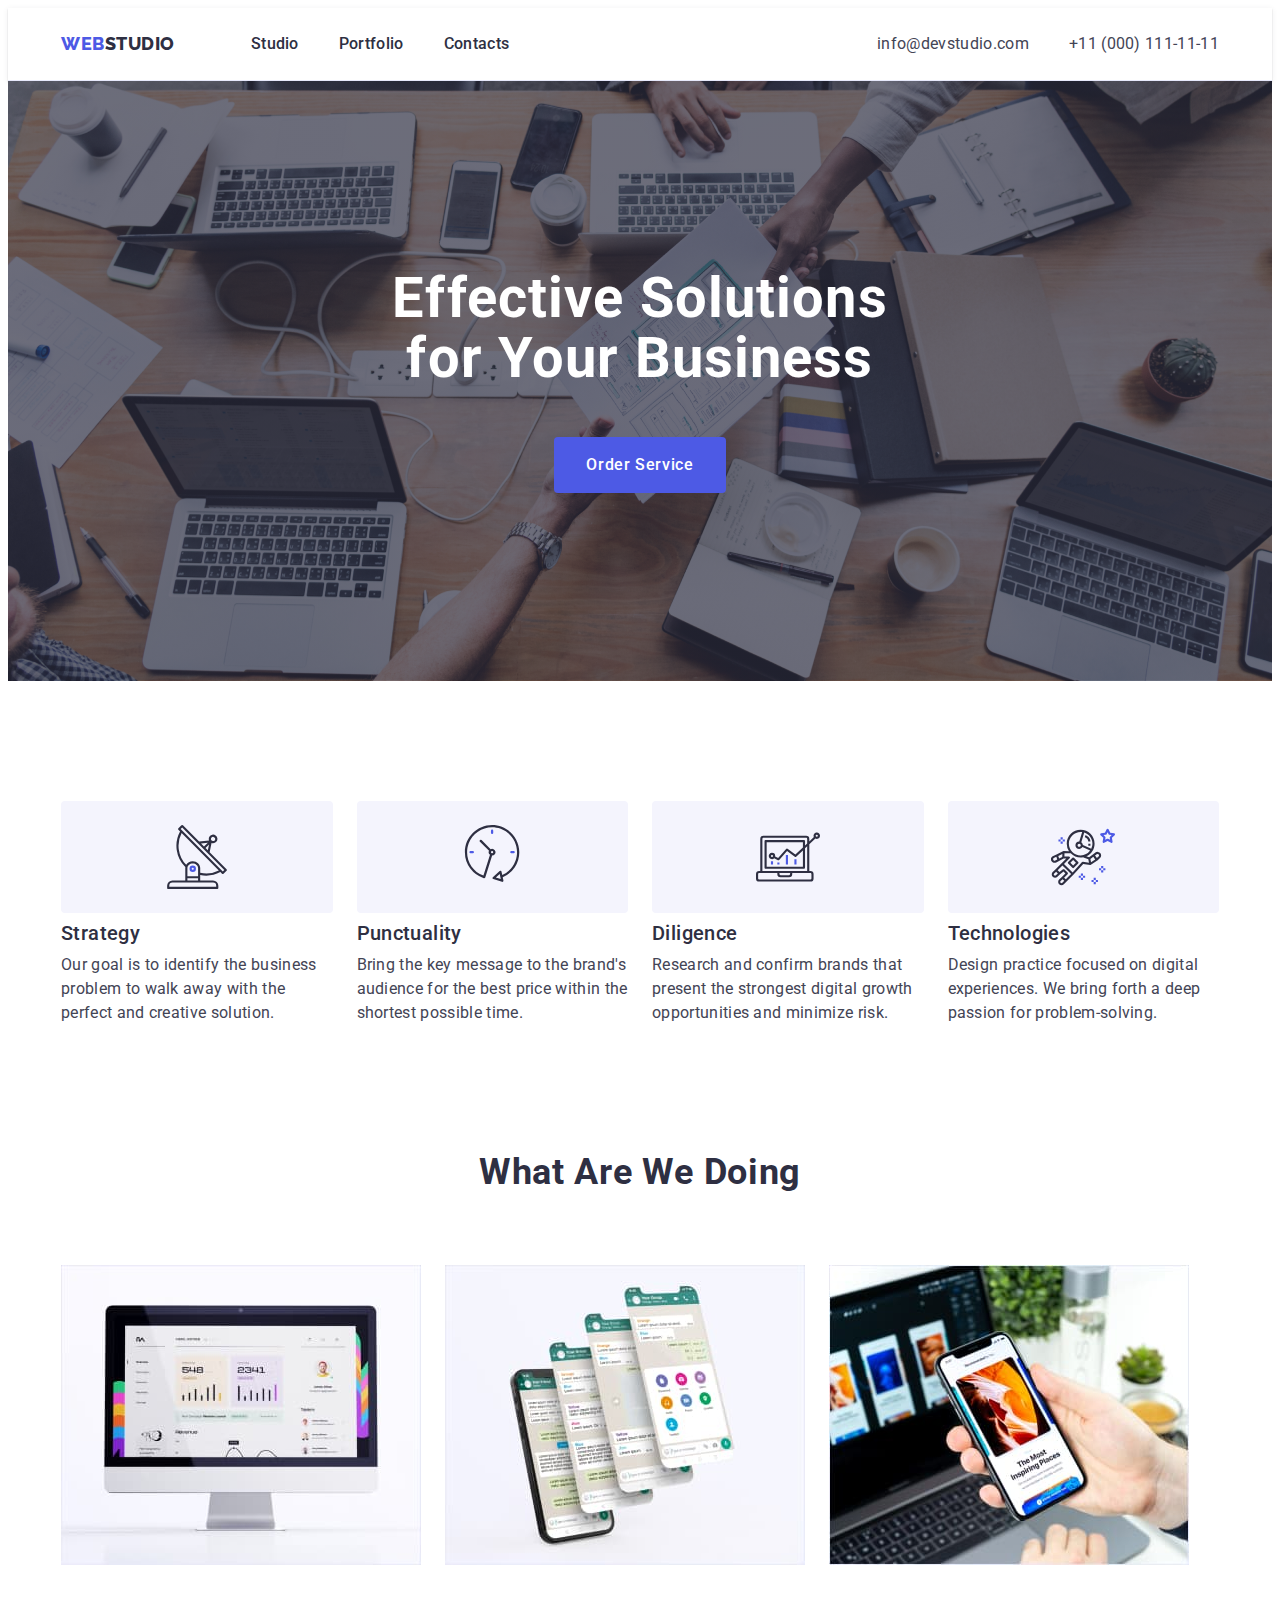
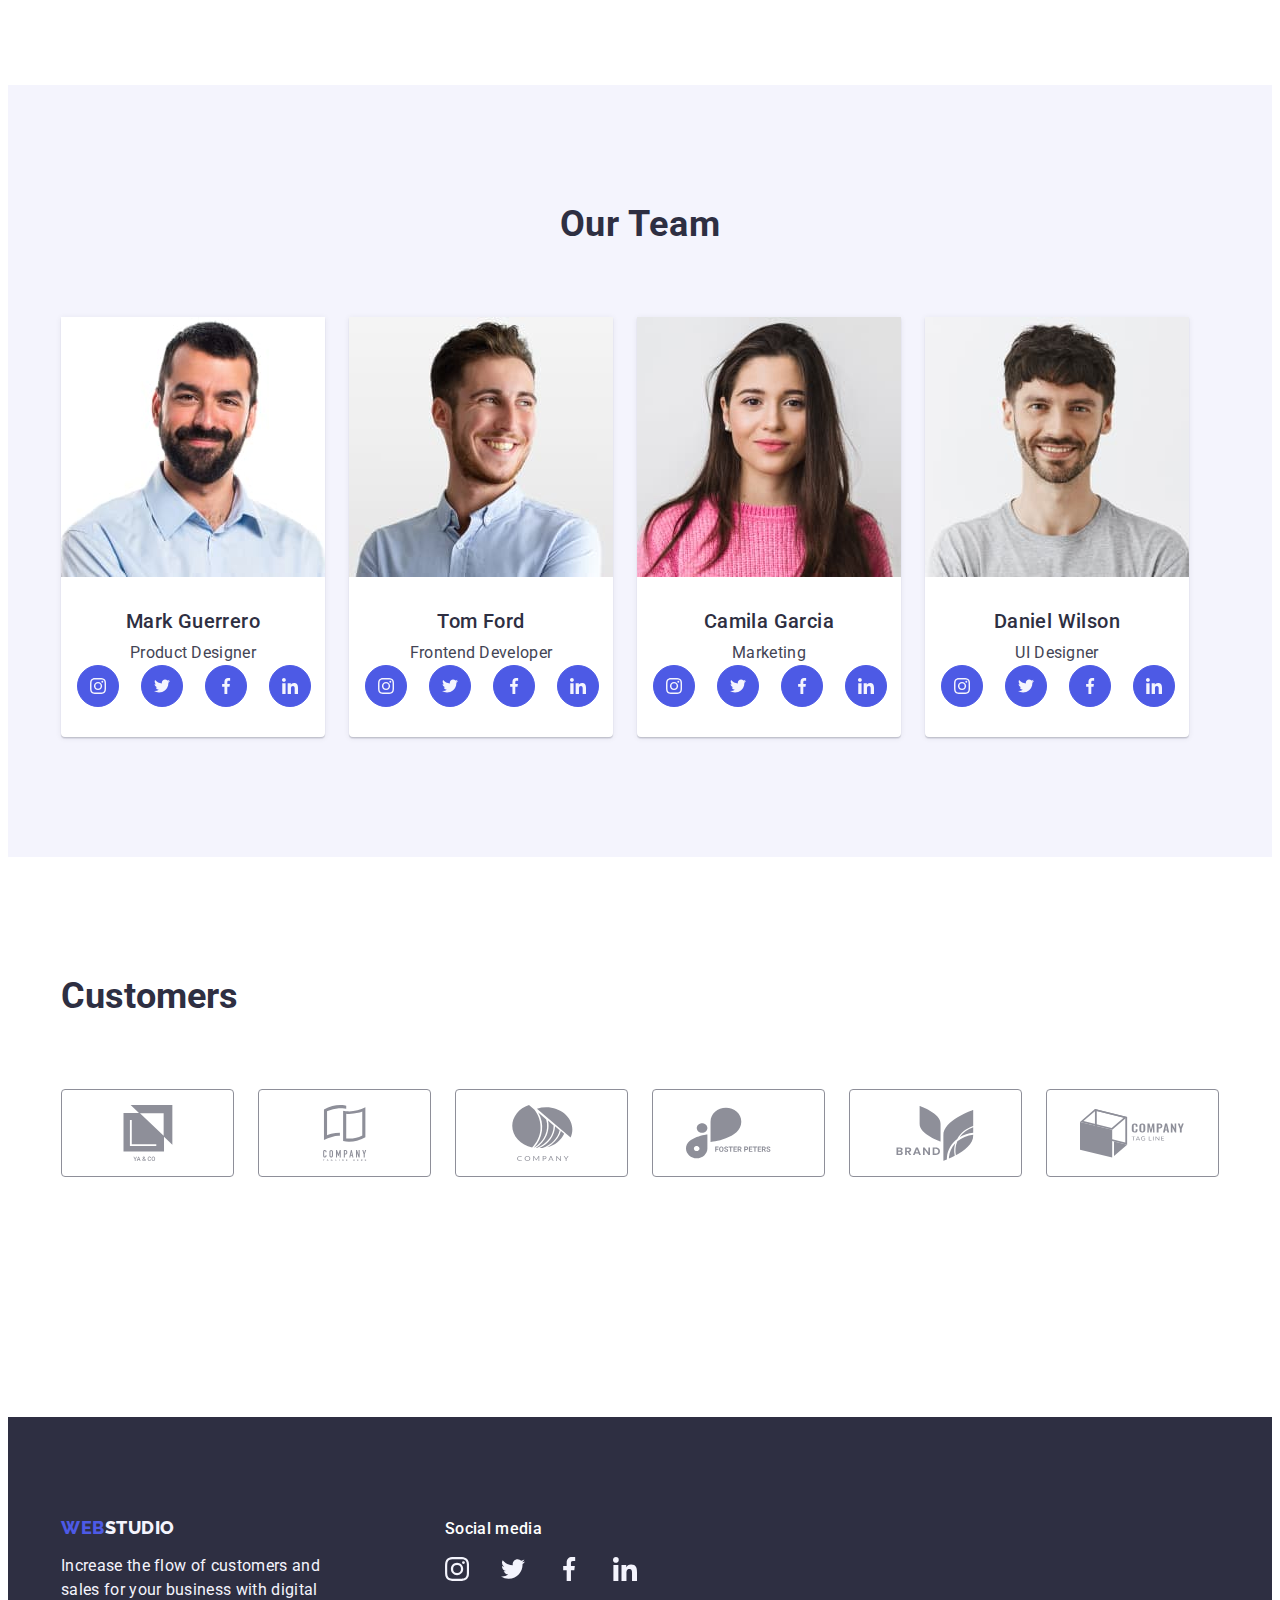
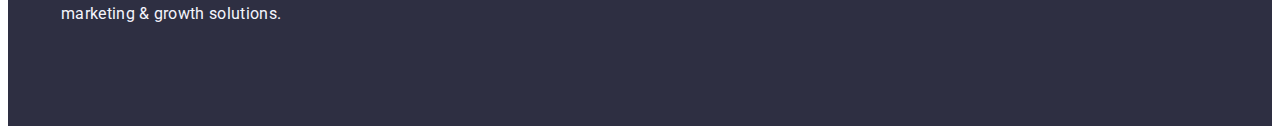
==== index.html @ e4572eaf "2.5" ====
<!DOCTYPE html>
<html lang="en">
  <head>
    <meta charset="UTF-8" />
    <meta http-equiv="X-UA-Compatible" content="IE=edge" />
    <meta name="viewport" content="width=device-width, initial-scale=1.0" />
    <link rel="preconnect" href="https://fonts.googleapis.com" />
    <link rel="preconnect" href="https://fonts.gstatic.com" crossorigin />
    <link
      href="https://fonts.googleapis.com/css2?family=Raleway:wght@800&family=Roboto:wght@400;500;700;900&display=swap"
      rel="stylesheet"
    />
    <title>WebStudio</title>
    <link
      rel="stylesheet"
      href="https://cdnjs.cloudflare.com/ajax/libs/modern-normalize/2.0.0/modern-normalize.min.css"
      integrity="sha512-4xo8blKMVCiXpTaLzQSLSw3KFOVPWhm/TRtuPVc4WG6kUgjH6J03IBuG7JZPkcWMxJ5huwaBpOpnwYElP/m6wg=="
      crossorigin="anonymous"
      referrerpolicy="no-referrer"
    />
    <link rel="stylesheet" href="./css/styles.css" />
  </head>

  <body>
    <header class="header">
      <div class="container header-container">
        <nav class="header-navigation list">
          <a class="header-logo link" href="./index.html"
            >Web<span class="logo-span">Studio</span></a
          >
          <ul class="header-list list">
            <li class="header-menu-item link">
              <a class="header-menu-link link" href="./index.html">Studio</a>
            </li>
            <li class="header-menu-item link">
              <a class="header-menu-link link" href="./portfolio.html"
                >Portfolio</a
              >
            </li>
            <li class="header-menu-item link">
              <a class="header-menu-link link" href="">Contacts</a>
            </li>
          </ul>
        </nav>

        <address class="header-contacts link">
          <ul class="header-contacts-list list">
            <li class="header-contacts-item link">
              <a
                class="header-contacts-link link"
                href="mailto:info@devstudio.com"
                >info@devstudio.com</a
              >
            </li>
            <li class="header-contacts-item link">
              <a class="header-contacts-link link" href="tel:+110001111111"
                >+11 (000) 111-11-11</a
              >
            </li>
          </ul>
        </address>
      </div>
    </header>

    <main>
      <section class="hero">
        <div class="container hero-content">
          <h1 class="hero-title">Effective Solutions for Your Business</h1>
          <button type="button" class="hero-btn hero-style-btn">
            Order Service
          </button>
        </div>
      </section>

      <section class="advantages">
        <div class="container advantages-container">
          <h2 class="visually-hidden advantages-title" hidden>Advantages</h2>
          <ul class="advantages-list list">
            <li class="advantages-item">
              <div class="advantages-icon-box">
                <svg class="advantages-icon" width="64" height="64">
                  <use href="./images/symbols.svg#icon-antenna"></use>
                </svg>
              </div>
              <h3 class="advantages-subtitle">Strategy</h3>
              <p class="advantages-text">
                Our goal is to identify the business problem to walk away with
                the perfect and creative solution.
              </p>
            </li>
            <li class="advantages-item">
              <div class="advantages-icon-box">
                <svg class="advantages-icon" width="64" height="64">
                  <use href="./images/symbols.svg#icon-clock"></use>
                </svg>
              </div>
              <h3 class="advantages-subtitle">Punctuality</h3>
              <p class="advantages-text">
                Bring the key message to the brand's audience for the best price
                within the shortest possible time.
              </p>
            </li>
            <li class="advantages-item">
              <div class="advantages-icon-box">
                <svg class="advantages-icon" width="64" height="64">
                  <use href="./images/symbols.svg#icon-diagram"></use>
                </svg>
              </div>
              <h3 class="advantages-subtitle">Diligence</h3>
              <p class="advantages-text">
                Research and confirm brands that present the strongest digital
                growth opportunities and minimize risk.
              </p>
            </li>
            <li class="advantages-item">
              <div class="advantages-icon-box">
                <svg class="advantages-icon" width="64" height="64">
                  <use href="./images/symbols.svg#icon-astronaut"></use>
                </svg>
              </div>
              <h3 class="advantages-subtitle">Technologies</h3>
              <p class="advantages-text">
                Design practice focused on digital experiences. We bring forth a
                deep passion for problem-solving.
              </p>
            </li>
          </ul>
        </div>
      </section>
      <section class="project">
        <div class="container project-container">
          <h2 class="project-title">What are we doing</h2>
          <ul class="project-list list">
            <li class="project-item">
              <img
                src="./images/img1.jpg"
                alt="display"
                width="360"
                height="300"
              />
            </li>
            <li class="project-item">
              <img
                src="./images/img2.jpg"
                alt="phone"
                width="360"
                height="300"
              />
            </li>
            <li class="project-item">
              <img
                src="./images/img3.jpg"
                alt="website"
                width="360"
                height="300"
              />
            </li>
          </ul>
        </div>
      </section>
      <section class="team">
        <div class="container team-container">
          <h2 class="team-title">Our Team</h2>
          <ul class="team-list list">
            <li class="team-item">
              <img
                src="./images/photo1.jpg"
                alt="Mark Guerrero photo"
                width="264"
                height="260"
              />
              <div class="team-photo-card">
                <h3 class="team-subtitle">Mark Guerrero</h3>
                <p class="team-text">Product Designer</p>

                <ul class="soc-list">
                  <li class="soc-item">
                    <a
                      class="soc-link"
                      href=""
                      aria-label="instagram"
                      target="_blank"
                      rel="noopener noreferrer"
                      ><svg class="soc-icon" width="16" height="16">
                        <use href="./images/symbols.svg#icon-instagram"></use>
                      </svg>
                    </a>
                  </li>
                  <li class="soc-item">
                    <a
                      class="soc-link link"
                      href=""
                      aria-label="twitter"
                      target="_blank"
                      rel="noopener noreferrer"
                      ><svg class="soc-icon" width="16" height="16">
                        <use href="./images/symbols.svg#icon-twitter"></use>
                      </svg>
                    </a>
                  </li>
                  <li class="soc-item">
                    <a
                      class="soc-link link"
                      href=""
                      aria-label="facebook"
                      target="_blank"
                      rel="noopener noreferrer"
                      ><svg class="soc-icon" width="16" height="16">
                        <use href="./images/symbols.svg#icon-facebook"></use>
                      </svg>
                    </a>
                  </li>
                  <li class="soc-item">
                    <a
                      class="soc-link link"
                      href=""
                      aria-label="linkedin"
                      target="_blank"
                      rel="noopener noreferrer"
                      ><svg class="soc-icon" width="16" height="16">
                        <use href="./images/symbols.svg#icon-linkedin"></use>
                      </svg>
                    </a>
                  </li>
                </ul>
              </div>
            </li>
            <li class="team-item">
              <img
                src="./images/photo2.jpg"
                alt="Tom Ford photo"
                width="264"
                height="260"
              />
              <div class="team-photo-card">
                <h3 class="team-subtitle">Tom Ford</h3>
                <p class="team-text">Frontend Developer</p>
                <ul class="soc-list list">
                  <li class="soc-item">
                    <a
                      class="soc-link link"
                      href=""
                      aria-label="instagram"
                      target="_blank"
                      rel="noopener noreferrer"
                      ><svg class="soc-icon" width="16" height="16">
                        <use href="./images/symbols.svg#icon-instagram"></use>
                      </svg>
                    </a>
                  </li>
                  <li class="soc-item">
                    <a
                      class="soc-link link"
                      href=""
                      aria-label="twitter"
                      target="_blank"
                      rel="noopener noreferrer"
                      ><svg class="soc-icon" width="16" height="16">
                        <use href="./images/symbols.svg#icon-twitter"></use>
                      </svg>
                    </a>
                  </li>
                  <li class="soc-item">
                    <a
                      class="soc-link link"
                      href=""
                      aria-label="facebook"
                      target="_blank"
                      rel="noopener noreferrer"
                      ><svg class="soc-icon" width="16" height="16">
                        <use href="./images/symbols.svg#icon-facebook"></use>
                      </svg>
                    </a>
                  </li>
                  <li class="soc-item">
                    <a
                      class="soc-link link"
                      href=""
                      aria-label="linkedin"
                      target="_blank"
                      rel="noopener noreferrer"
                      ><svg class="soc-icon" width="16" height="16">
                        <use href="./images/symbols.svg#icon-linkedin"></use>
                      </svg>
                    </a>
                  </li>
                </ul>
              </div>
            </li>
            <li class="team-item">
              <img
                src="./images/photo3.jpg"
                alt="Camila Garcia photo"
                width="264"
                height="260"
              />
              <div class="team-photo-card">
                <h3 class="team-subtitle">Camila Garcia</h3>
                <p class="team-text">Marketing</p>
                <ul class="soc-list list">
                  <li class="soc-item">
                    <a
                      class="soc-link link"
                      href=""
                      aria-label="instagram"
                      target="_blank"
                      rel="noopener noreferrer"
                      ><svg class="soc-icon" width="16" height="16">
                        <use href="./images/symbols.svg#icon-instagram"></use>
                      </svg>
                    </a>
                  </li>
                  <li class="soc-item">
                    <a
                      class="soc-link link"
                      href=""
                      aria-label="twitter"
                      target="_blank"
                      rel="noopener noreferrer"
                      ><svg class="soc-icon" width="16" height="16">
                        <use href="./images/symbols.svg#icon-twitter"></use>
                      </svg>
                    </a>
                  </li>
                  <li class="soc-item">
                    <a
                      class="soc-link link"
                      href=""
                      aria-label="facebook"
                      target="_blank"
                      rel="noopener noreferrer"
                      ><svg class="soc-icon" width="16" height="16">
                        <use href="./images/symbols.svg#icon-facebook"></use>
                      </svg>
                    </a>
                  </li>
                  <li class="soc-item">
                    <a
                      class="soc-link link"
                      href=""
                      aria-label="linkedin"
                      target="_blank"
                      rel="noopener noreferrer"
                      ><svg class="soc-icon" width="16" height="16">
                        <use href="./images/symbols.svg#icon-linkedin"></use>
                      </svg>
                    </a>
                  </li>
                </ul>
              </div>
            </li>
            <li class="team-item">
              <img
                src="./images/photo4.jpg"
                alt="Daniel Wilson photo"
                width="264"
                height="260"
              />
              <div class="team-photo-card">
                <h3 class="team-subtitle">Daniel Wilson</h3>
                <p class="team-text">UI Designer</p>
                <ul class="soc-list list">
                  <li class="soc-item">
                    <a
                      class="soc-link link"
                      href=""
                      aria-label="instagram"
                      target="_blank"
                      rel="noopener noreferrer"
                      ><svg class="soc-icon" width="16" height="16">
                        <use href="./images/symbols.svg#icon-instagram"></use>
                      </svg>
                    </a>
                  </li>
                  <li class="soc-item">
                    <a
                      class="soc-link link"
                      href=""
                      aria-label="twitter"
                      target="_blank"
                      rel="noopener noreferrer"
                      ><svg class="soc-icon" width="16" height="16">
                        <use href="./images/symbols.svg#icon-twitter"></use>
                      </svg>
                    </a>
                  </li>
                  <li class="soc-item">
                    <a
                      class="soc-link link"
                      href=""
                      aria-label="facebook"
                      target="_blank"
                      rel="noopener noreferrer"
                      ><svg class="soc-icon" width="16" height="16">
                        <use href="./images/symbols.svg#icon-facebook"></use>
                      </svg>
                    </a>
                  </li>
                  <li class="soc-item">
                    <a
                      class="soc-link link"
                      href=""
                      aria-label="linkedin"
                      target="_blank"
                      rel="noopener noreferrer"
                      ><svg class="soc-icon" width="16" height="16">
                        <use href="./images/symbols.svg#icon-linkedin"></use>
                      </svg>
                    </a>
                  </li>
                </ul>
              </div>
            </li>
          </ul>
        </div>
      </section>
      <section class="customers">
        <div class="container customers-">
          <h2 class="customers-title">Customers</h2>
          <!-- <div class="customers-box"> -->
          <ul class="customers-list list">
            <li class="customers-item">
              <a class="customers-link" href="" target="_blank"
                ><svg class="customers-icon" width="104" height="56">
                  <use href="./images/symbols.svg#icon-group1"></use>
                </svg>
              </a>
            </li>
            <li class="customers-item">
              <a class="customers-link" href="" target="_blank"
                ><svg class="customers-icon" width="104" height="56">
                  <use href="./images/symbols.svg#icon-group2"></use>
                </svg>
              </a>
            </li>
            <li class="customers-item">
              <a class="customers-link" href="" target="_blank"
                ><svg class="customers-icon" width="104" height="56">
                  <use href="./images/symbols.svg#icon-group3"></use>
                </svg>
              </a>
            </li>
            <li class="customers-item">
              <a class="customers-link" href="" target="_blank"
                ><svg class="customers-icon" width="104" height="56">
                  <use href="./images/symbols.svg#icon-group4"></use>
                </svg>
              </a>
            </li>
            <li class="customers-item">
              <a class="customers-link" href="" target="_blank"
                ><svg class="customers-icon" width="104" height="56">
                  <use href="./images/symbols.svg#icon-group5"></use>
                </svg>
              </a>
            </li>
            <li class="customers-item">
              <a class="customers-link" href="" target="_blank"
                ><svg class="customers-icon" width="104" height="56">
                  <use href="./images/symbols.svg#icon-group6"></use>
                </svg>
              </a>
            </li>
          </ul>
          <!-- </div> -->
        </div>
      </section>
    </main>

    <footer class="footer">
      <div class="container footer-container">
        <div class="footer-logo-container">
          <a class="footer-logo link" href="./index.html"
            >Web<span class="footer-span">Studio</span></a
          >
          <p class="footer-text">
            Increase the flow of customers and sales for your business with
            digital marketing & growth solutions.
          </p>
        </div>
        <div class="footer-soc">
          <p class="footer-soc-sub">Social media</p>
          <ul class="footer-soc-list list">
            <li class="footer-soc-item">
              <a
                class="footer-soc-link link"
                href=""
                aria-label="instagram"
                target="_blank"
                rel="noopener noreferrer"
                ><svg class="footer-soc-icon" width="24" height="24">
                  <use href="./images/symbols.svg#icon-instagram"></use>
                </svg>
              </a>
            </li>
            <li class="footer-soc-item">
              <a
                class="footer-soc-link link"
                href=""
                aria-label="twitter"
                target="_blank"
                rel="noopener noreferrer"
                ><svg class="footer-soc-icon" width="24" height="24">
                  <use href="./images/symbols.svg#icon-twitter"></use>
                </svg>
              </a>
            </li>
            <li class="footer-soc-item">
              <a
                class="footer-soc-link link"
                href=""
                aria-label="facebook"
                target="_blank"
                rel="noopener noreferrer"
                ><svg class="footer-soc-icon" width="24" height="24">
                  <use href="./images/symbols.svg#icon-facebook"></use>
                </svg>
              </a>
            </li>
            <li class="footer-soc-item">
              <a
                class="footer-soc-link link"
                href=""
                aria-label="linkedin"
                target="_blank"
                rel="noopener noreferrer"
                ><svg class="footer-soc-icon" width="24" height="24">
                  <use href="./images/symbols.svg#icon-linkedin"></use>
                </svg>
              </a>
            </li>
          </ul>
        </div>
      </div>
    </footer>
  </body>
</html>
---- css/styles.css ----
:root {
  --main-text-color: #2e2f42;
  --second-text-color: #434455;
  --accent-color: #4d5ae5;
  --bacground-color: #2e2f42;
  --title-color-text: #ffffff;
  --section-bacground-color: #f4f4fd;
  --project-bacground-color: #e5e5e5;
  --portfolio-bacground-color: #e7e9fc;
  --footer-text-color: #f4f4fd;
  --hover-color-studio: #404bbf;
  --transition-hover-focus: 250ms linear, cubic-bezier(0.4, 0, 0.2, 1);
}

body {
  font-family: "Roboto", sans-serif;
  color: var(--second-text-color);
  background-color: var(--title-color-text);
}

p,
h1,
h2,
h3,
h4,
h5,
h6 {
  margin-top: 0;
  margin-bottom: 0;
}

.link {
  text-decoration: none;
}
.list {
  list-style-type: none;
}
ul {
  list-style: none;
  margin-top: 0;
  margin-bottom: 0;
  margin-left: 0;
  padding-left: 0;
}

a {
  text-decoration: none;
}
span {
  color: var(--main-text-color);
}
img {
  display: block;
}

.visually-hidden {
  position: absolute;
  width: 1px;
  height: 1px;
  margin: -1px;
  border: 0;
  padding: 0;
  white-space: nowrap;
  clip-path: inset(100%);
  clip: rect(0 0 0 0);
  overflow: hidden;
}
.footer-logo {
  display: inline-block;
}

.container {
  max-width: 1158px;
  padding: 0 15px;
  margin: 0 auto;
}
/** --------------------------------------HEADER --------------------------------------- */
.header {
  display: block;
  border-bottom: 1px solid #e7e9fc;
  box-shadow: 0px 2px 1px rgba(46, 47, 66, 0.08),
    0px 1px 1px rgba(46, 47, 66, 0.16), 0px 1px 6px rgba(46, 47, 66, 0.08);
}

.header-navigation {
  font-weight: 500;
  font-size: 16px;
  line-height: 1.5;
  color: var(--main-text-color);
  letter-spacing: 0.03em;
}

.header-navigation {
  display: flex;
  align-items: center;
}

.header-logo {
  font-family: "Raleway", sans-serif;
  font-weight: 800;
  font-size: 18px;
  line-height: 1.17;
  color: var(--accent-color);
  letter-spacing: 0.03em;
  text-transform: uppercase;
  display: flex;
  align-items: center;
  margin-right: 76px;
}

.header-list {
  display: flex;
}

.header-list {
  list-style: none;
  text-decoration: none;
  color: var(--main-text-color);
  gap: 40px;
}

.header-container {
  display: flex;
  align-items: center;
  padding-bottom: 35px;
}

.header-menu-item {
  font-weight: 500;
  font-size: 16px;
  line-height: 1.5;
  color: var(--main-text-color);
  letter-spacing: 0.02em;
  display: block;
  position: relative;
  color: #404bbf;
  transition: var(--transition-hover-focus);
}

.header-menu-link {
  font-weight: 500;
  font-size: 16px;
  line-height: 1.5;
  color: var(--main-text-color);
  letter-spacing: 0.02em;
  display: block;
  padding: 24px 0;
  transition: var(--transition-hover-focus);
}

.header-menu-link:is(:hover, :focus) {
  color: #404bbf;
}
.header-menu-link::after {
  content: "";
  position: absolute;
  left: 0;
  bottom: -1px;
  height: 4px;
  background-color: #404bbf;
  border-radius: 2px;
}

.header-contacts {
  font-size: 16px;
  line-height: 1.5;
  color: var(--second-text-color);
  letter-spacing: 0.02em;
  margin-left: auto;
}

.header-contacts-list {
  display: flex;
  gap: 40px;
}

.header-contacts-item {
}

.header-contacts-link {
  font-size: 16px;
  line-height: 1.5;
  color: var(--second-text-color);
  transition: var(--transition-hover-focus);
}
.header-contacts-link:is(:hover, :focus) {
  color: #404bbf;
}
/*-------------------------------HERO--------------------------------------*/
.hero {
  background: var(--bacground-color);
  background-image: linear-gradient(
      rgba(46, 47, 66, 0.7),
      rgba(46, 47, 66, 0.7)
    ),
    url(../images/hero-bd.jpg);
  max-width: 1440px;
  background-repeat: no-repeat;
  background-position: center;
  background-size: cover;
  text-align: center;
  padding: 188px 0;
}

.hero-title {
  font-weight: 700;
  font-size: 56px;
  line-height: 1.07;
  letter-spacing: 0.02em;
  color: var(--title-color-text);
  max-width: 496px;
  margin-bottom: 48px;
  margin-left: auto;
  margin-right: auto;
}

.hero-content {
}

.hero-btn {
  font-family: inherit;
  font-weight: 500;
  font-size: 16px;
  line-height: 1.5;
  color: var(--title-color-text);
  background: #4d5ae5;
  letter-spacing: 0.04em;
  cursor: pointer;
  border: none;
  padding: 16px 32px;
  margin: auto;
}

.hero-style-btn {
  display: block;
  justify-content: center;
  min-width: 169px;
  border-radius: 4px;
  transition: var(--transition-hover-focus);
}

.hero-btn:is(:hover, :focus) {
  background-color: #404bbf;
}

/*-------------------------------ADVANTAGES--------------------------------------*/

.advantages {
  padding: 120px 0;
}

.advantages-container {
}

.advantages-title {
  font-weight: 500;
  font-size: 20px;
  line-height: 1.2;
  letter-spacing: 0.02em;
  color: var(--second-text-color);
}

.advantages-list {
  list-style: none;
  display: flex;
  gap: 24px;
}

.advantages-item {
  margin-bottom: 8px;
  width: calc((100% - 72px) / 4);
}
.advantages-subtitle {
  font-weight: 500;
  font-size: 20px;
  line-height: 1.2;
  letter-spacing: 0.02em;
  color: var(--main-text-color);
  margin-bottom: 8px;
}
.advantages-text {
  font-size: 16px;
  line-height: 1.5;
  letter-spacing: 0.02em;
  color: var(--second-text-color);
}
.advantages-icon-box {
  display: flex;
  align-items: center;
  justify-content: center;
  height: 112px;
  background-color: #f4f4fd;
  border-radius: 4px;
  margin-bottom: 8px;
}

.advantages-icon {
}
/*-------------------------------PROJECT--------------------------------------*/
.project {
  padding-bottom: 120px;
}

.project-container {
  text-align: center;
}

.project-title {
  font-weight: 700;
  font-size: 36px;
  line-height: 1.11;
  color: var(--main-text-color);
  letter-spacing: 0.02em;
  text-align: center;
  text-transform: capitalize;
  margin-bottom: 72px;
}
.project-list {
  list-style: none;
  display: flex;
  gap: 24px;
}
.project-item {
  background-color: var(--project-bacground-color);
}

/*-------------------------------TEAM--------------------------------------*/
.team {
  padding: 120px 0;
  background-color: var(--section-bacground-color);
}

.team-container {
}

.team-title {
  font-size: 36px;
  line-height: 1.11;
  text-align: center;
  letter-spacing: 0.02em;
  text-transform: capitalize;
  color: var(--main-text-color);
  margin-bottom: 72px;
}
.team-list {
  list-style: none;
  display: flex;
  gap: 24px;
}
.team-item {
  background-color: #ffffff;
  width: calc((100%-72px) / 4);
  text-align: center;
  border-radius: 0px 0px 4px 4px;
  box-shadow: 0px 1px 6px rgba(46, 47, 66, 0.08),
    0px 1px 1px rgba(46, 47, 66, 0.16), 0px 2px 1px rgba(46, 47, 66, 0.08);
}

.team-photo-card {
  padding: 32px 0;
}

.team-subtitle {
  font-weight: 500;
  font-size: 20px;
  line-height: 1.2;
  color: var(--main-text-color);
  letter-spacing: 0.02em;
  text-align: center;
  margin-bottom: 8px;
}

.team-text {
  font-size: 16px;
  line-height: 1.5;
  color: var(--second-text-color);
  letter-spacing: 0.02em;
}

.team-soc {
}
.soc-list {
  display: flex;
  flex-direction: row;
  align-items: center;
  justify-content: center;
  gap: 24px;
}
.soc-item {
  width: 40px;
  height: 40px;
  fill: #f4f4fd;
  transition: background-color 250ms cubic-bezier(0.4, 0, 0.2, 1);
}

.soc-link {
  display: flex;
  align-items: center;
  justify-content: center;
  width: 100%;
  height: 100%;
  background-color: var(--accent-color);
  border: 1px solid #4d5ae5;
  border-radius: 50%;
}

.soc-icon {
}

/* ----------------------customers------------------ */
.customers {
  padding-top: 120px;
  padding-bottom: 120px;
}
.customers-content {
}

.customers-title {
  font-size: 36px;
  line-height: 1.11;
  color: var(--main-text-color);
  margin-bottom: 72px;
}

.customers-box {
}

.customers-list {
  /* width: 40px;
  height: 40px; */
  display: flex;
  gap: 24px;
  align-items: center;
  justify-content: center;
  margin-bottom: 120px;
}
.customers-item {
  width: calc((100% - 120px) / 6);
  height: 88px;
  /* display: flex;
  align-items: center;
  justify-content: center;
  color: #8e8f99;
  border: 1px solid #8e8f99;
  box-sizing: border-box;
  border-radius: 4px; */
}

.customers-link {
  width: 100%;
  height: 100%;
  display: flex;
  align-items: center;
  justify-content: center;
  color: #8e8f99;
  border: 1px solid #8e8f99;
  box-sizing: border-box;
  border-radius: 4px;
}

.customers-link:is(:hover, :focus) {
  color: var(--hover-color-studio);
  border-color: var(--hover-color-studio);
}

.customers-icon {
  width: 104px;
  height: 56px;
}
/*-------------------------------FOOTER--------------------------------------*/
.footer {
  background-color: var(--bacground-color);
  padding: 100px 0;
}

.footer-container {
  display: flex;
  align-items: baseline;
}

.footer-logo-container {
  margin-right: 120px;
}

.footer-logo {
  font-family: "Raleway", sans-serif;
  font-weight: 800;
  font-size: 18px;
  line-height: 1.17;
  letter-spacing: 0.03em;
  color: var(--title-color-text);
  display: block;
  text-transform: uppercase;
  margin-bottom: 16px;
  display: inline-block;
}
.footer-text {
  font-size: 16px;
  line-height: 1.5;
  letter-spacing: 0.02em;
  color: var(--footer-text-color);
  width: 264px;
}
.footer-span {
  color: var(--section-bacground-color);
}

.footer-soc {
}

.footer-soc-sub {
  font-weight: 500;
  font-size: 16px;
  line-height: 1.5;
  letter-spacing: 0.02em;
  color: var(--title-color-text);
  margin-bottom: 16px;
}

.footer-soc-list {
  display: flex;
  gap: 16px;
}

.footer-soc-item {
  width: 40px;
  height: 40px;
}

.footer-soc-link link {
  width: 100%;
  height: 100%;
  background-color: var(--accent-color);
  border-radius: 50%;
  display: flex;
  align-items: center;
  justify-content: center;
  transition: background-color 250ms cubic-bezier(0.4, 0, 0.2, 1);
}

.footer-soc-link:hover {
  background-color: #31d0aa;
}
.footer-soc-link:focus {
  background-color: #31d0aa;
}

.footer-soc-icon {
  fill: #f4f4fd;
}
/*!--------------------------------------------------------PORTFOLIO---------------------------------------------------*/

.header {
  box-sizing: border-box;
  border-bottom: 1px solid #e7e9fc;
}

.header-navigation {
  font-weight: 500;
  font-size: 16px;
  line-height: 1.5;
  color: var(--main-text-color);
  letter-spacing: 0.03em;
}

.header-navigation {
  display: flex;
  align-items: center;
}

.header-logo {
  font-family: "Raleway", sans-serif;
  font-weight: 800;
  font-size: 18px;
  line-height: 1.17;
  color: var(--accent-color);
  letter-spacing: 0.03em;
  text-transform: uppercase;
  display: flex;
  align-items: center;
}

.header-list {
  display: flex;
}

.header-list {
  list-style: none;
  text-decoration: none;
  color: var(--main-text-color);
  gap: 40px;
}

.header-container {
  display: flex;
  align-items: center;
  padding-bottom: 35px;
  padding: 0 15px;
}

.header-menu-item {
  font-weight: 500;
  font-size: 16px;
  line-height: 1.5;
  color: var(--main-text-color);
  letter-spacing: 0.02em;
}

.header-menu-link {
  font-weight: 500;
  font-size: 16px;
  line-height: 1.5;
  color: var(--main-text-color);
  letter-spacing: 0.02em;
  display: block;
  padding: 24px 0;
}

.header-menu-link:is(:hover, :focus) {
  color: #404bbf;
}

.header-contacts {
  font-style: normal;
  font-weight: 400;
  font-size: 16px;
  line-height: 1.5;
  color: var(--second-text-color);
  letter-spacing: 0.02em;
  margin-left: auto;
}

.header-contacts-list {
  display: flex;
  gap: 40px;
}

.header-contacts-item {
}

.header-contacts-link {
  font-size: 16px;
  line-height: 1.5;
  color: var(--second-text-color);
}
.header-contacts-link:is(:hover, :focus) {
  color: #404bbf;
}
/*-------------------------------MAIN--------------------------------------*/
.main-title {
}

.main-content {
  padding: 96px 0 120px 0;
}

.main-box {
  margin: auto;
  border: none;
}

.main-btn-list {
  list-style: none;
  display: flex;
  gap: 24px;
  justify-content: center;
  margin-bottom: 72px;
}
.main-btn-item {
}

.main-btn-link {
  font-family: "Roboto", sans-serif;
  font-weight: 500;
  font-size: 16px;
  line-height: 1.5;
  letter-spacing: 0.04em;
  color: #4d5ae5;
  cursor: pointer;
  background-color: var(--footer-text-color);
  border: none;
  padding: 12px 24px;
  border-radius: 4px;
  border-top: none;
}
.main-btn-link:is(:hover, :focus) {
  color: #ffffff;
  background-color: #404bbf;
  border: 1px solid var(--portfolio-bacground-color);
  border: 1px solid transparent;
}

.main-list {
  list-style: none;
  display: flex;
  flex-wrap: wrap;
  column-gap: 24px;
  row-gap: 48px;
}

.main-item {
  text-decoration: none;
  list-style: none;
}

.main-item-link {
  text-decoration: none;
  width: calc((100% - 48px) / 3);
}

.wrap-text {
  padding: 32px 16px;
  border: 1px solid #e7e9fc;
  border-top: none;
}

.main-title {
  font-weight: 500;
  font-size: 20px;
  line-height: 1.2;
  letter-spacing: 0.02em;
  color: var(--main-text-color);
  margin-bottom: 8px;
}
.main-text {
  font-size: 16px;
  line-height: 1.5;
  letter-spacing: 0.02em;
  color: var(--second-text-color);
}

/*-------------------------------FOOTER--------------------------------------*/
.footer {
  background-color: var(--bacground-color);
  padding: 100px 0;
}
.footer-logo {
  font-family: "Raleway", sans-serif;
  font-weight: 800;
  font-size: 18px;
  line-height: 1.17;
  color: var(--accent-color);
  letter-spacing: 0.03em;
  text-transform: uppercase;
  display: block;
  margin-bottom: 16px;
  display: inline-block;
}
.footer-text {
  color: var(--footer-text-color);
  font-size: 16px;
  color: var(--footer-text-color);
  line-height: 1.5;
  width: 264px;
}
.footer-span {
  color: #f4f4fd;
}
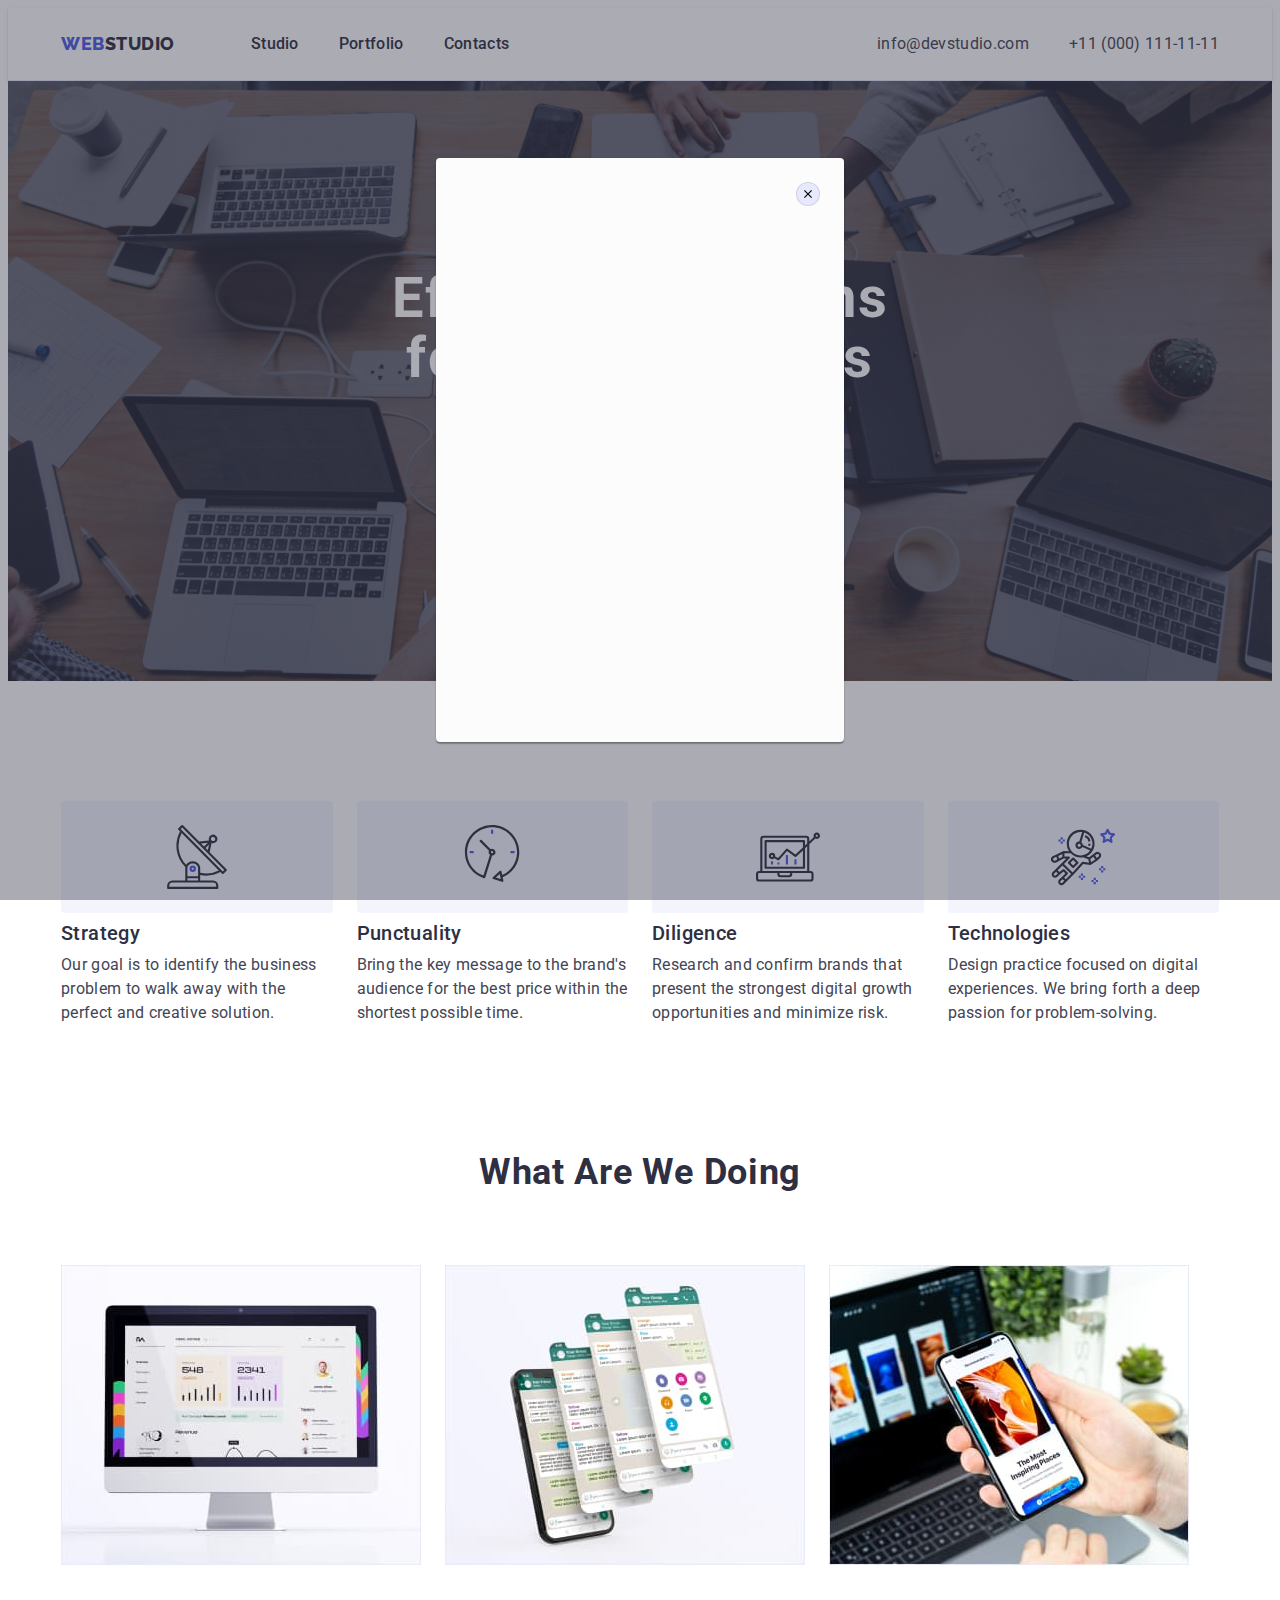
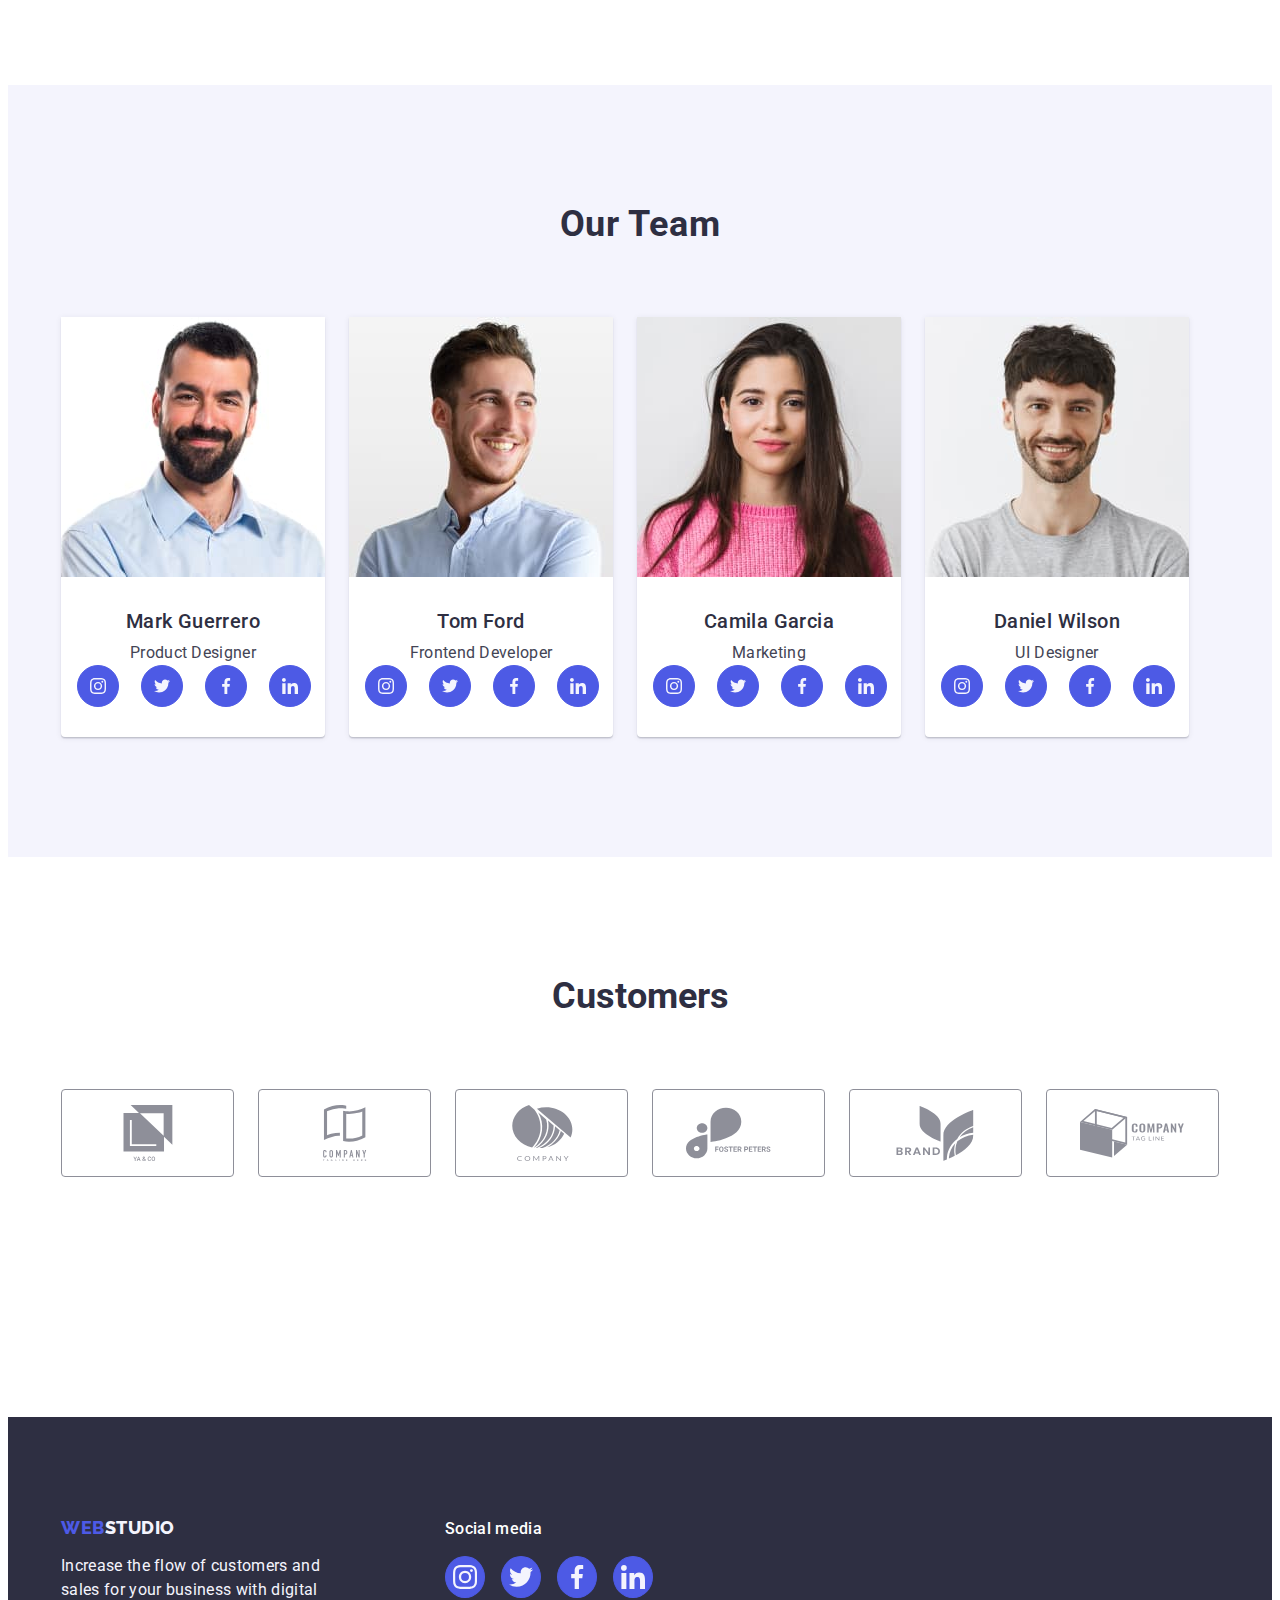
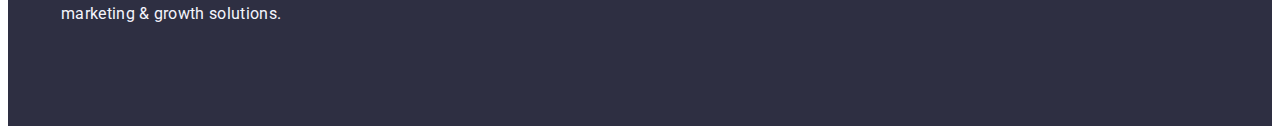
==== commit d874c633: "web" ====
--- a/index.html
+++ b/index.html
@@ -30,10 +30,12 @@
           >
           <ul class="header-list list">
             <li class="header-menu-item link">
-              <a class="header-menu-link link" href="./index.html">Studio</a>
+              <a class="header-menu-link current link" href="./index.html"
+                >Studio</a
+              >
             </li>
             <li class="header-menu-item link">
-              <a class="header-menu-link link" href="./portfolio.html"
+              <a class="header-menu-link current link" href="./portfolio.html"
                 >Portfolio</a
               >
             </li>
@@ -66,7 +68,7 @@
       <section class="hero">
         <div class="container hero-content">
           <h1 class="hero-title">Effective Solutions for Your Business</h1>
-          <button type="button" class="hero-btn hero-style-btn">
+          <button type="button" class="hero-btn hero-style-btn" data-modal-open>
             Order Service
           </button>
         </div>
@@ -417,7 +419,6 @@
       <section class="customers">
         <div class="container customers-">
           <h2 class="customers-title">Customers</h2>
-          <!-- <div class="customers-box"> -->
           <ul class="customers-list list">
             <li class="customers-item">
               <a class="customers-link" href="" target="_blank"
@@ -462,7 +463,6 @@
               </a>
             </li>
           </ul>
-          <!-- </div> -->
         </div>
       </section>
     </main>
@@ -533,5 +533,15 @@
         </div>
       </div>
     </footer>
+    <div class="backdrop" is-hidden data-modal>
+      <div class="modal">
+        <button type="button" class="modal-button" data-modal-close>
+          <svg class="modal-icon" width="8" height="8">
+            <use href="./images/symbols.svg#icon-close-black"></use>
+          </svg>
+        </button>
+      </div>
+    </div>
+    <script src="./js/modal.js"></script>
   </body>
 </html>
--- a/css/styles.css
+++ b/css/styles.css
@@ -132,26 +132,30 @@
   color: var(--main-text-color);
   letter-spacing: 0.02em;
   display: block;
+  transition: var(--transition-hover-focus);
+}
+
+.header-menu-link {
+  font-weight: 500;
+  font-size: 16px;
+  line-height: 1.5;
+  color: var(--main-text-color);
+  letter-spacing: 0.02em;
+  display: block;
   position: relative;
   color: #404bbf;
-  transition: var(--transition-hover-focus);
-}
-
-.header-menu-link {
-  font-weight: 500;
-  font-size: 16px;
-  line-height: 1.5;
-  color: var(--main-text-color);
-  letter-spacing: 0.02em;
-  display: block;
   padding: 24px 0;
-  transition: var(--transition-hover-focus);
+  transition: color 250ms cubic-bezier(0.4, 0, 0.2, 1);
 }
 
 .header-menu-link:is(:hover, :focus) {
   color: #404bbf;
 }
-.header-menu-link::after {
+
+.current {
+  position: relative;
+}
+.current::after {
   content: "";
   position: absolute;
   left: 0;
@@ -181,7 +185,7 @@
   font-size: 16px;
   line-height: 1.5;
   color: var(--second-text-color);
-  transition: var(--transition-hover-focus);
+  transition: color 250ms cubic-bezier(0.4, 0, 0.2, 1);
 }
 .header-contacts-link:is(:hover, :focus) {
   color: #404bbf;
@@ -229,6 +233,7 @@
   border: none;
   padding: 16px 32px;
   margin: auto;
+  transition: background-color 250ms cubic-bezier(0.4, 0, 0.2, 1);
 }
 
 .hero-style-btn {
@@ -236,7 +241,6 @@
   justify-content: center;
   min-width: 169px;
   border-radius: 4px;
-  transition: var(--transition-hover-focus);
 }
 
 .hero-btn:is(:hover, :focus) {
@@ -403,6 +407,10 @@
   border: 1px solid #4d5ae5;
   border-radius: 50%;
 }
+.soc-link:hover,
+.soc-link:focus {
+  background-color: #404bbf;
+}
 
 .soc-icon {
 }
@@ -420,6 +428,7 @@
   line-height: 1.11;
   color: var(--main-text-color);
   margin-bottom: 72px;
+  text-align: center;
 }
 
 .customers-box {
@@ -437,13 +446,6 @@
 .customers-item {
   width: calc((100% - 120px) / 6);
   height: 88px;
-  /* display: flex;
-  align-items: center;
-  justify-content: center;
-  color: #8e8f99;
-  border: 1px solid #8e8f99;
-  box-sizing: border-box;
-  border-radius: 4px; */
 }
 
 .customers-link {
@@ -463,9 +465,15 @@
   border-color: var(--hover-color-studio);
 }
 
+.customers-link:hover .customers-icon,
+.customers-link:focus .customers-icon {
+  fill: #404bbf;
+}
+
 .customers-icon {
   width: 104px;
   height: 56px;
+  fill: #8e8f99;
 }
 /*-------------------------------FOOTER--------------------------------------*/
 .footer {
@@ -523,18 +531,22 @@
 }
 
 .footer-soc-item {
+  display: flex;
+  align-items: center;
+  justify-content: center;
   width: 40px;
   height: 40px;
 }
 
-.footer-soc-link link {
+.footer-soc-link {
+  display: flex;
+  align-items: center;
+  justify-content: center;
   width: 100%;
   height: 100%;
   background-color: var(--accent-color);
+  border: 1px solid #4d5ae5;
   border-radius: 50%;
-  display: flex;
-  align-items: center;
-  justify-content: center;
   transition: background-color 250ms cubic-bezier(0.4, 0, 0.2, 1);
 }
 
@@ -547,6 +559,75 @@
 
 .footer-soc-icon {
   fill: #f4f4fd;
+}
+
+/*!-----------------------------MODAL------------ */
+
+.backdrop {
+  position: fixed;
+  top: 0;
+  left: 0;
+  width: 100%;
+  height: 100%;
+  z-index: 2;
+  background-color: rgba(46, 47, 66, 0.4);
+  transition: opacity 250ms cubic-bezier(0.4, 0, 0.2, 1),
+    visibility 250ms cubic-bezier(0.4, 0, 0.2, 1);
+}
+
+.modal {
+  position: absolute;
+  width: 408px;
+  min-height: 584px;
+  background: #fcfcfc;
+  top: 50%;
+  left: 50%;
+  border-radius: 4px;
+  transform: translate(-50%, -50%) scaleX(1);
+  box-shadow: 0px 1px 1px rgba(0, 0, 0, 0.14), 0px 1px 3px rgba(0, 0, 0, 0.12),
+    0px 2px 1px rgba(0, 0, 0, 0.2);
+  transition: transform 250ms cubic-bezier(0.4, 0, 0.2, 1);
+}
+
+.modal-button {
+  position: absolute;
+  top: 24px;
+  right: 24px;
+  width: 24px;
+  height: 24px;
+  border-radius: 50%;
+  display: flex;
+  align-items: center;
+  justify-content: center;
+  background-color: #e7e9fc;
+  border: 1px solid rgba(0, 0, 0, 0.1);
+  padding: 0;
+  cursor: pointer;
+  transition: background-color 250ms cubic-bezier(0.4, 0, 0.2, 1),
+    border 250ms cubic-bezier(0.4, 0, 0.2, 1);
+}
+
+.modal-button:is(:hover, :focus) {
+  background-color: #404bbf;
+  border: none;
+}
+
+.modal-icon {
+  transition: fill 250ms cubic-bezier(0.4, 0, 0.2, 1);
+}
+
+.modal-icon:is(:hover, :focus) {
+  fill: #ffffff;
+}
+
+.is-hidden {
+  visibility: hidden;
+  opacity: 0;
+  pointer-events: none;
+}
+
+.backdrop.is-hidden .modal {
+  transform: translate(-50%, -50%) scaleX(0);
 }
 /*!--------------------------------------------------------PORTFOLIO---------------------------------------------------*/
 
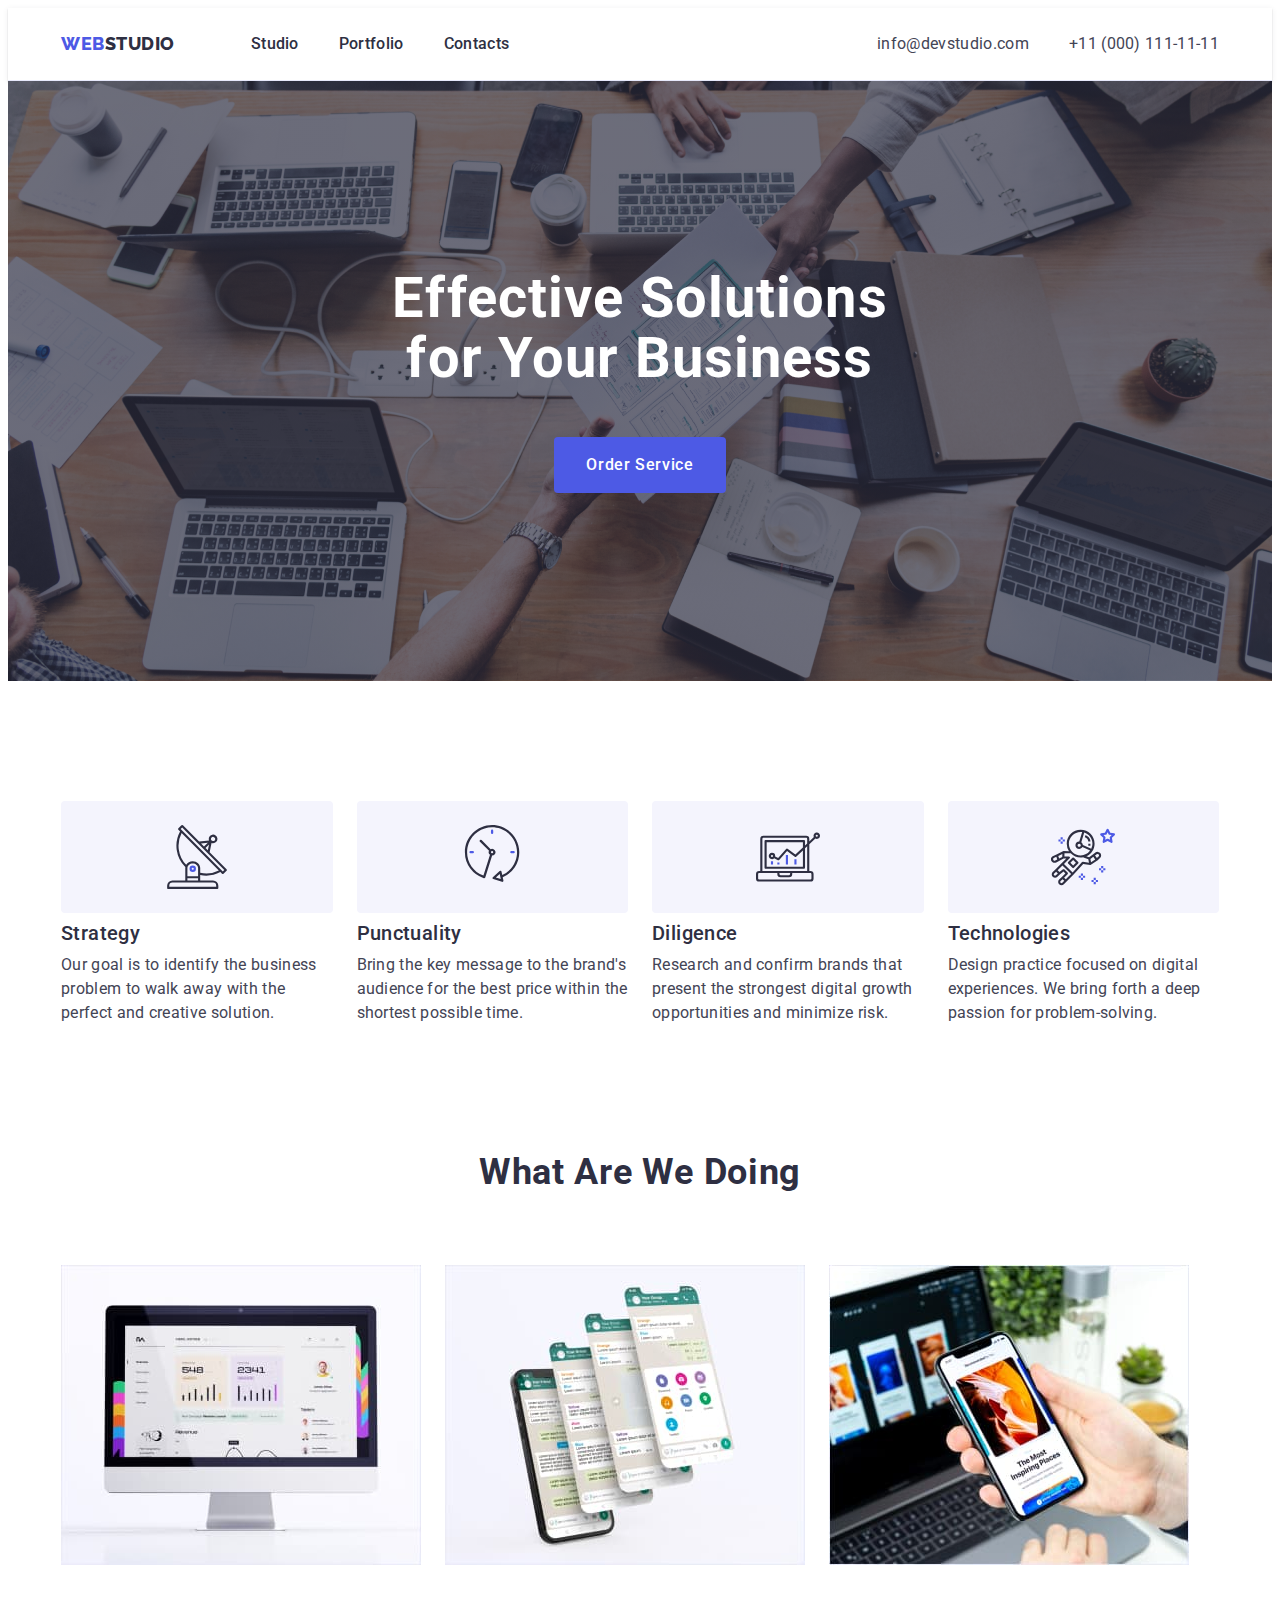
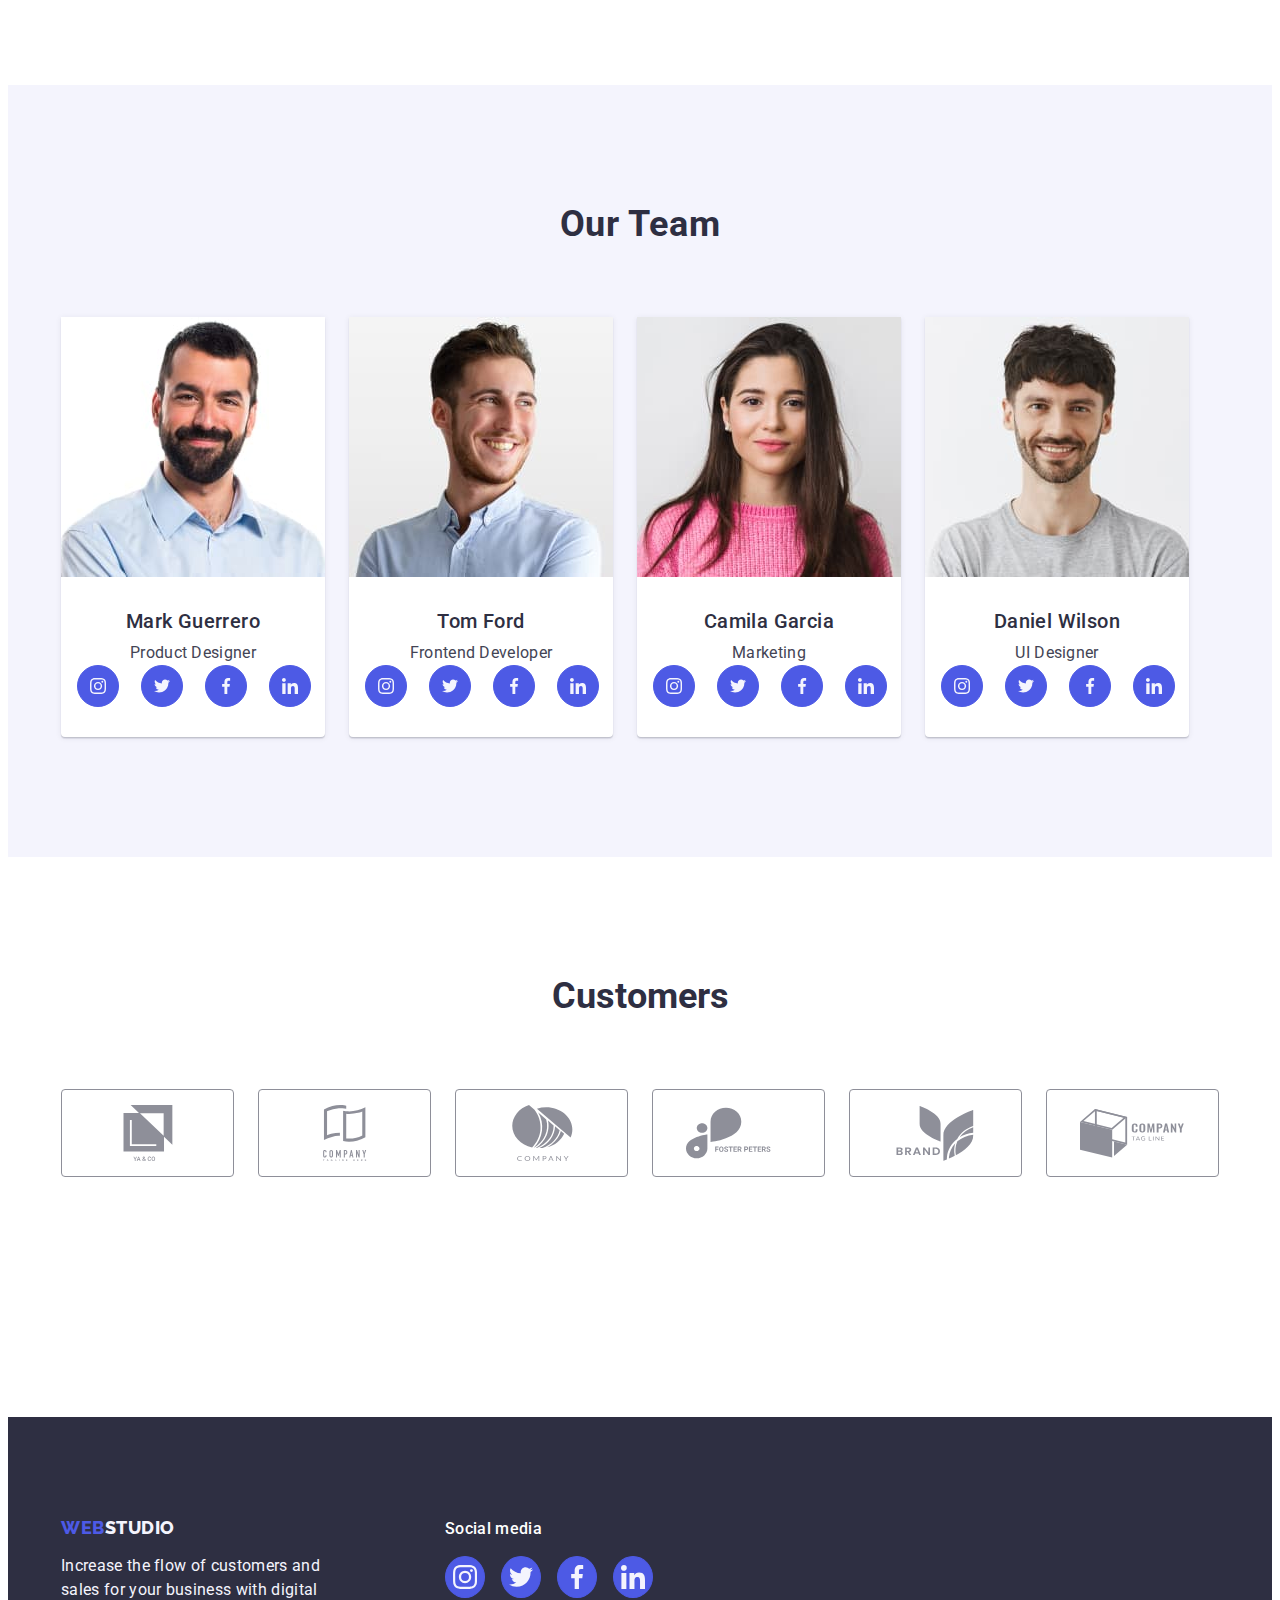
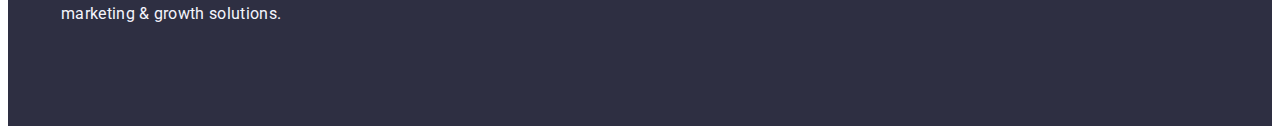
==== commit 269e90ed: "after portfolio" ====
--- a/index.html
+++ b/index.html
@@ -533,7 +533,7 @@
         </div>
       </div>
     </footer>
-    <div class="backdrop" is-hidden data-modal>
+    <div class="backdrop is-hidden" data-modal>
       <div class="modal">
         <button type="button" class="modal-button" data-modal-close>
           <svg class="modal-icon" width="8" height="8">
--- a/css/styles.css
+++ b/css/styles.css
@@ -139,12 +139,12 @@
   font-weight: 500;
   font-size: 16px;
   line-height: 1.5;
-  color: var(--main-text-color);
+  /* color: var(--main-text-color); */
   letter-spacing: 0.02em;
   display: block;
   position: relative;
+  padding: 24px 0;
   color: #404bbf;
-  padding: 24px 0;
   transition: color 250ms cubic-bezier(0.4, 0, 0.2, 1);
 }
 
@@ -614,6 +614,7 @@
 
 .modal-icon {
   transition: fill 250ms cubic-bezier(0.4, 0, 0.2, 1);
+  fill: #2e2f42;
 }
 
 .modal-icon:is(:hover, :focus) {
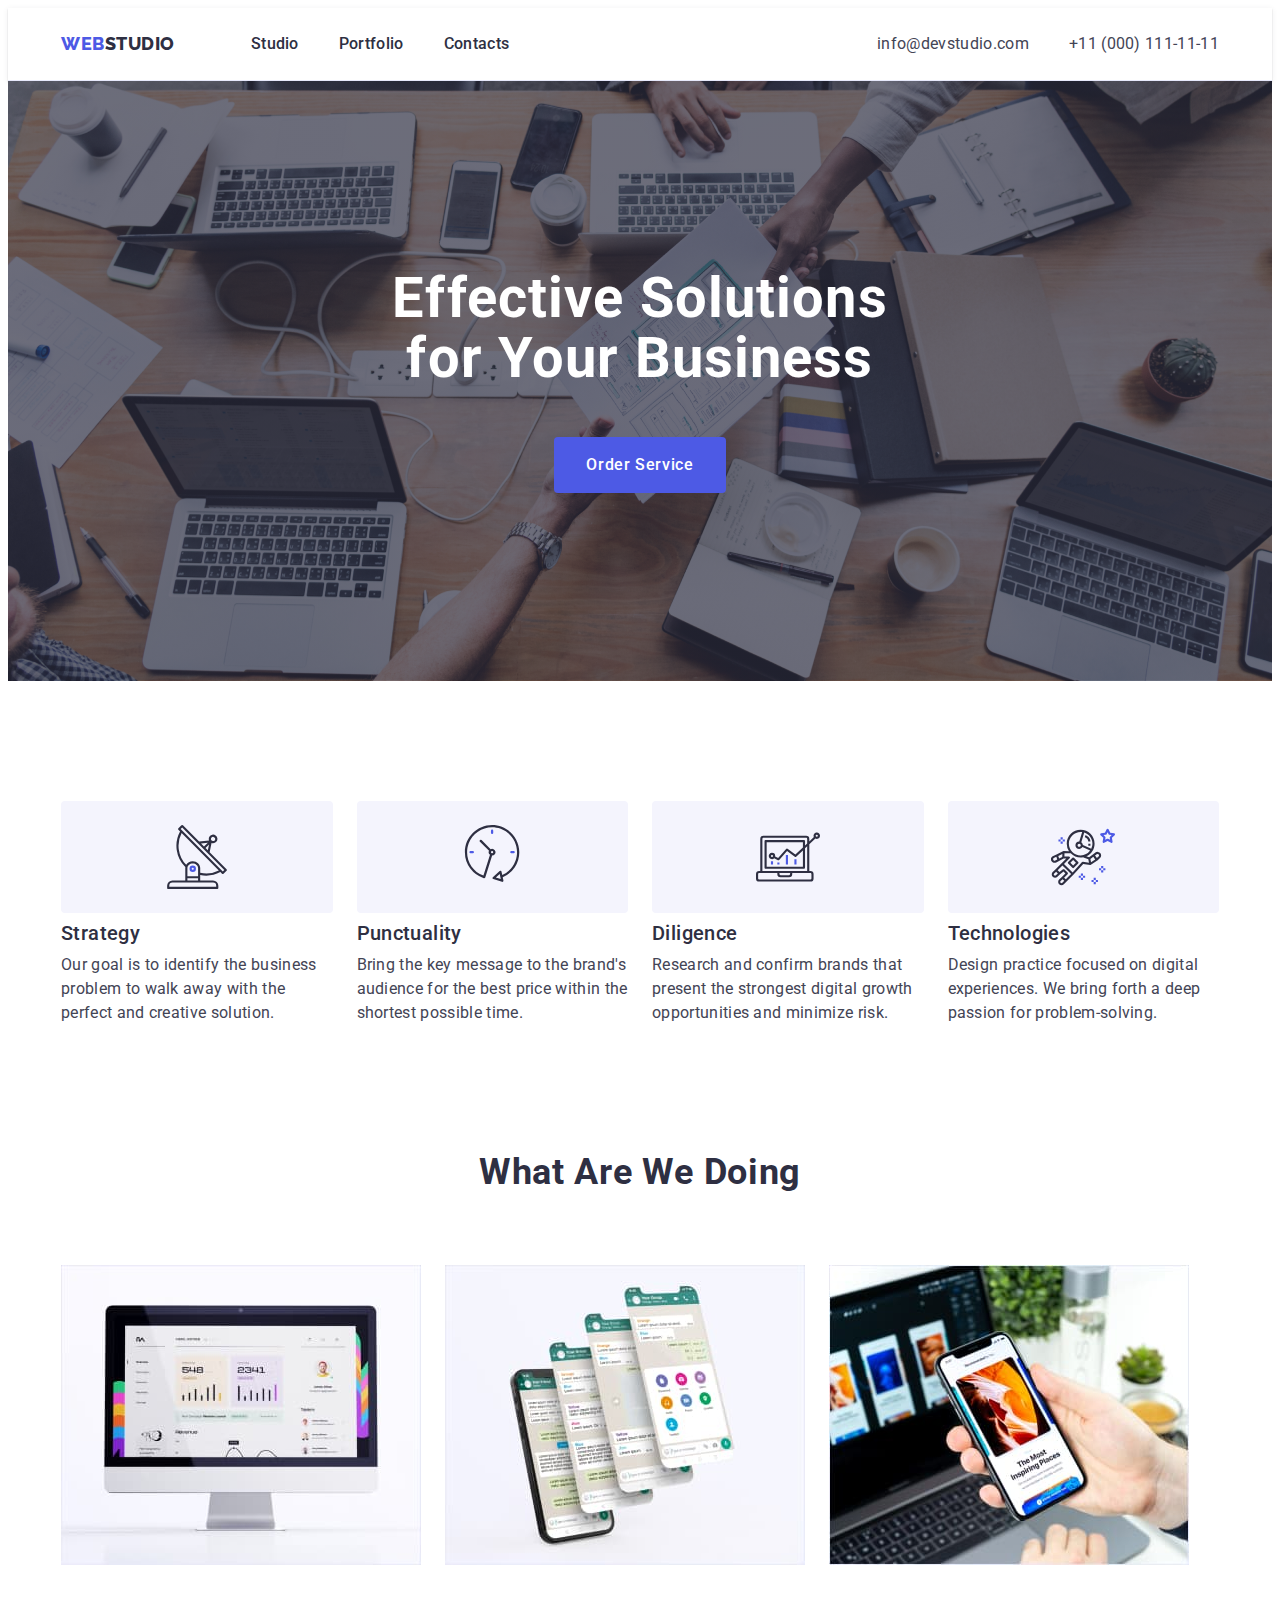
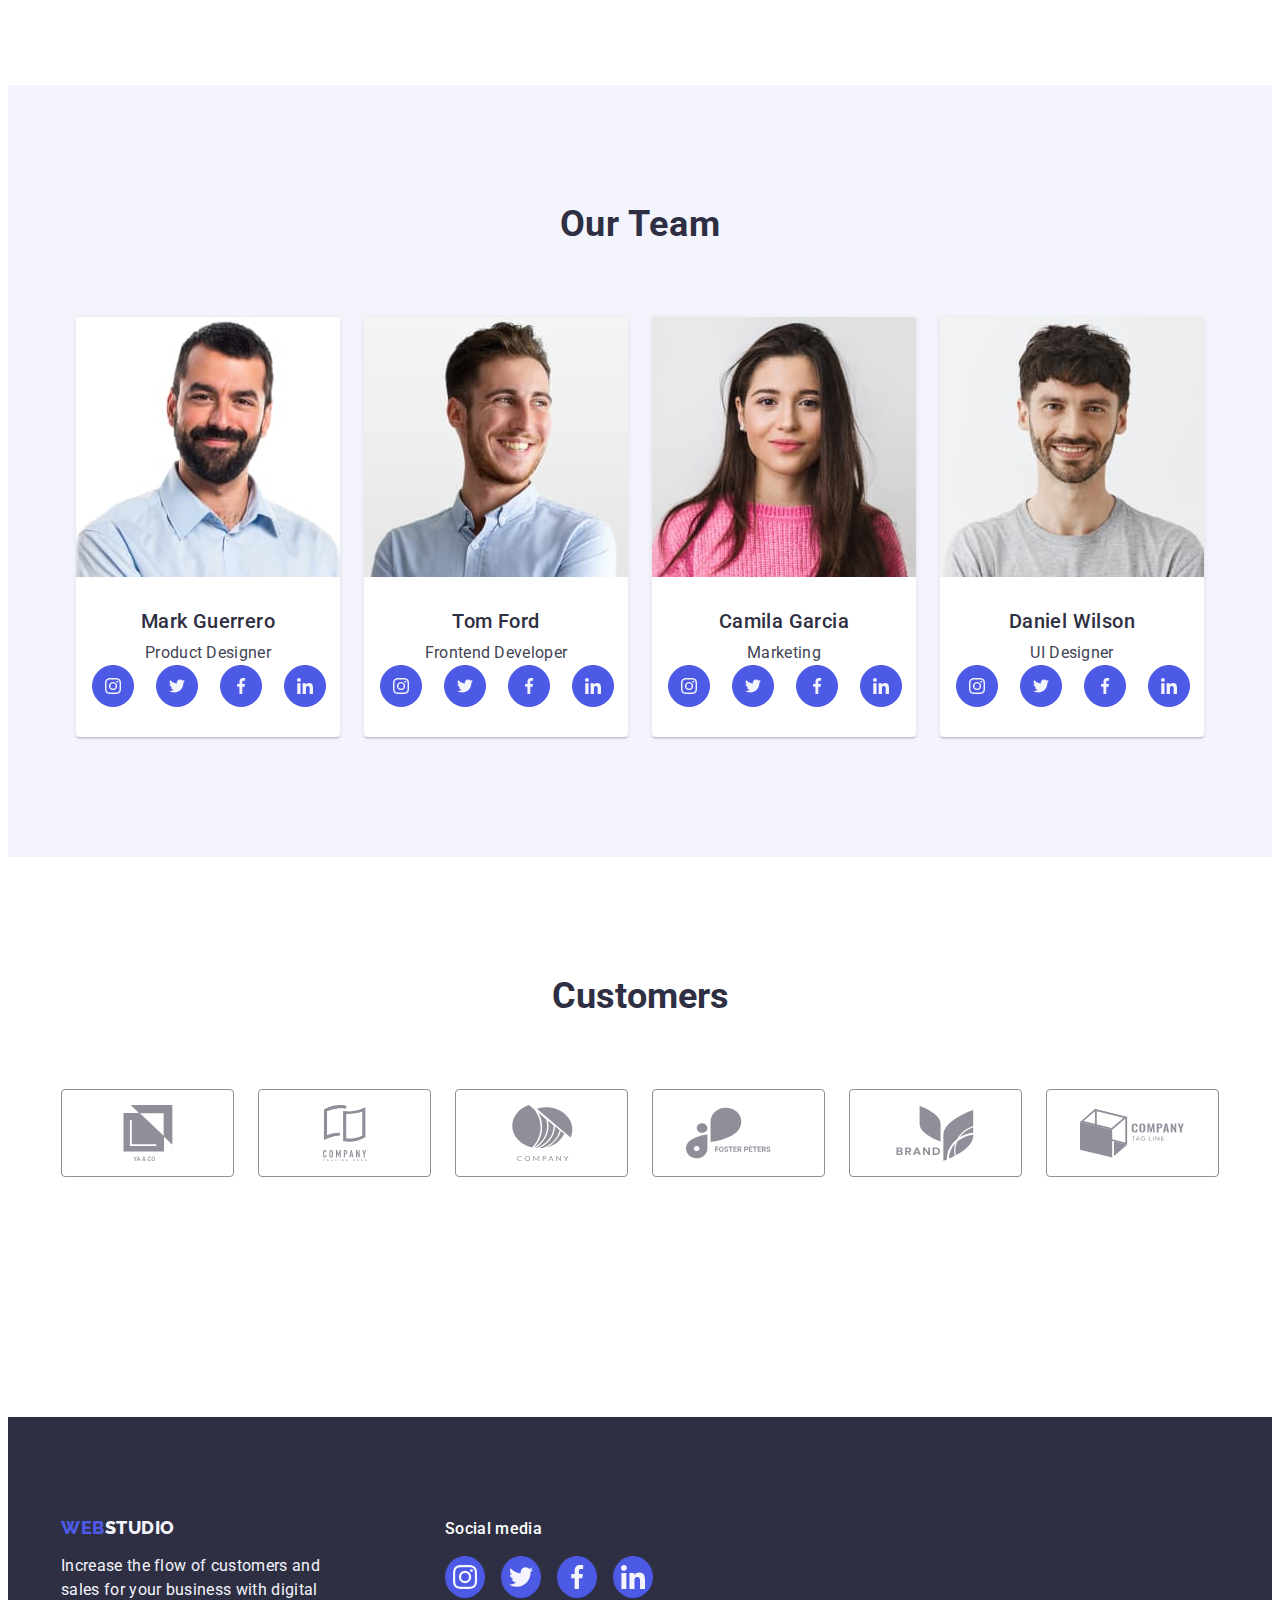
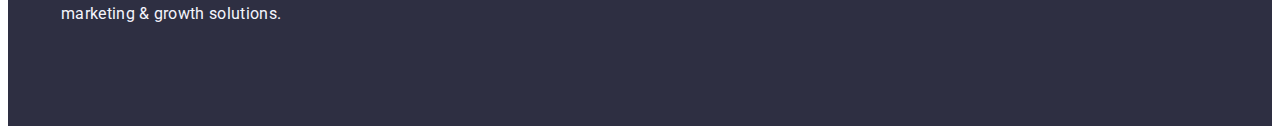
==== commit 02fc6970: "3.1" ====
--- a/index.html
+++ b/index.html
@@ -93,7 +93,7 @@
             <li class="advantages-item">
               <div class="advantages-icon-box">
                 <svg class="advantages-icon" width="64" height="64">
-                  <use href="./images/symbols.svg#icon-clock"></use>
+                  <use href="./images/icons.svg#icon-clock"></use>
                 </svg>
               </div>
               <h3 class="advantages-subtitle">Punctuality</h3>
@@ -105,7 +105,7 @@
             <li class="advantages-item">
               <div class="advantages-icon-box">
                 <svg class="advantages-icon" width="64" height="64">
-                  <use href="./images/symbols.svg#icon-diagram"></use>
+                  <use href="./images/icons.svg#icon-diagram"></use>
                 </svg>
               </div>
               <h3 class="advantages-subtitle">Diligence</h3>
@@ -117,7 +117,7 @@
             <li class="advantages-item">
               <div class="advantages-icon-box">
                 <svg class="advantages-icon" width="64" height="64">
-                  <use href="./images/symbols.svg#icon-astronaut"></use>
+                  <use href="./images/icons.svg#icon-astronaut"></use>
                 </svg>
               </div>
               <h3 class="advantages-subtitle">Technologies</h3>
@@ -184,7 +184,7 @@
                       target="_blank"
                       rel="noopener noreferrer"
                       ><svg class="soc-icon" width="16" height="16">
-                        <use href="./images/symbols.svg#icon-instagram"></use>
+                        <use href="./images/icons.svg#icon-instagram"></use>
                       </svg>
                     </a>
                   </li>
@@ -196,7 +196,7 @@
                       target="_blank"
                       rel="noopener noreferrer"
                       ><svg class="soc-icon" width="16" height="16">
-                        <use href="./images/symbols.svg#icon-twitter"></use>
+                        <use href="./images/icons.svg#icon-twitter"></use>
                       </svg>
                     </a>
                   </li>
@@ -208,7 +208,7 @@
                       target="_blank"
                       rel="noopener noreferrer"
                       ><svg class="soc-icon" width="16" height="16">
-                        <use href="./images/symbols.svg#icon-facebook"></use>
+                        <use href="./images/icons.svg#icon-facebook"></use>
                       </svg>
                     </a>
                   </li>
@@ -220,7 +220,7 @@
                       target="_blank"
                       rel="noopener noreferrer"
                       ><svg class="soc-icon" width="16" height="16">
-                        <use href="./images/symbols.svg#icon-linkedin"></use>
+                        <use href="./images/icons.svg#icon-linkedin"></use>
                       </svg>
                     </a>
                   </li>
@@ -246,7 +246,7 @@
                       target="_blank"
                       rel="noopener noreferrer"
                       ><svg class="soc-icon" width="16" height="16">
-                        <use href="./images/symbols.svg#icon-instagram"></use>
+                        <use href="./images/icons.svg#icon-instagram"></use>
                       </svg>
                     </a>
                   </li>
@@ -258,7 +258,7 @@
                       target="_blank"
                       rel="noopener noreferrer"
                       ><svg class="soc-icon" width="16" height="16">
-                        <use href="./images/symbols.svg#icon-twitter"></use>
+                        <use href="./images/icons.svg#icon-twitter"></use>
                       </svg>
                     </a>
                   </li>
@@ -270,7 +270,7 @@
                       target="_blank"
                       rel="noopener noreferrer"
                       ><svg class="soc-icon" width="16" height="16">
-                        <use href="./images/symbols.svg#icon-facebook"></use>
+                        <use href="./images/icons.svg#icon-facebook"></use>
                       </svg>
                     </a>
                   </li>
@@ -282,7 +282,7 @@
                       target="_blank"
                       rel="noopener noreferrer"
                       ><svg class="soc-icon" width="16" height="16">
-                        <use href="./images/symbols.svg#icon-linkedin"></use>
+                        <use href="./images/icons.svg#icon-linkedin"></use>
                       </svg>
                     </a>
                   </li>
@@ -308,7 +308,7 @@
                       target="_blank"
                       rel="noopener noreferrer"
                       ><svg class="soc-icon" width="16" height="16">
-                        <use href="./images/symbols.svg#icon-instagram"></use>
+                        <use href="./images/icons.svg#icon-instagram"></use>
                       </svg>
                     </a>
                   </li>
@@ -320,7 +320,7 @@
                       target="_blank"
                       rel="noopener noreferrer"
                       ><svg class="soc-icon" width="16" height="16">
-                        <use href="./images/symbols.svg#icon-twitter"></use>
+                        <use href="./images/icons.svg#icon-twitter"></use>
                       </svg>
                     </a>
                   </li>
@@ -332,7 +332,7 @@
                       target="_blank"
                       rel="noopener noreferrer"
                       ><svg class="soc-icon" width="16" height="16">
-                        <use href="./images/symbols.svg#icon-facebook"></use>
+                        <use href="./images/icons.svg#icon-facebook"></use>
                       </svg>
                     </a>
                   </li>
@@ -344,7 +344,7 @@
                       target="_blank"
                       rel="noopener noreferrer"
                       ><svg class="soc-icon" width="16" height="16">
-                        <use href="./images/symbols.svg#icon-linkedin"></use>
+                        <use href="./images/icons.svg#icon-linkedin"></use>
                       </svg>
                     </a>
                   </li>
@@ -370,7 +370,7 @@
                       target="_blank"
                       rel="noopener noreferrer"
                       ><svg class="soc-icon" width="16" height="16">
-                        <use href="./images/symbols.svg#icon-instagram"></use>
+                        <use href="./images/icons.svg#icon-instagram"></use>
                       </svg>
                     </a>
                   </li>
@@ -382,7 +382,7 @@
                       target="_blank"
                       rel="noopener noreferrer"
                       ><svg class="soc-icon" width="16" height="16">
-                        <use href="./images/symbols.svg#icon-twitter"></use>
+                        <use href="./images/icons.svg#icon-twitter"></use>
                       </svg>
                     </a>
                   </li>
@@ -394,7 +394,7 @@
                       target="_blank"
                       rel="noopener noreferrer"
                       ><svg class="soc-icon" width="16" height="16">
-                        <use href="./images/symbols.svg#icon-facebook"></use>
+                        <use href="./images/icons.svg#icon-facebook"></use>
                       </svg>
                     </a>
                   </li>
@@ -406,7 +406,7 @@
                       target="_blank"
                       rel="noopener noreferrer"
                       ><svg class="soc-icon" width="16" height="16">
-                        <use href="./images/symbols.svg#icon-linkedin"></use>
+                        <use href="./images/icons.svg#icon-linkedin"></use>
                       </svg>
                     </a>
                   </li>
@@ -423,42 +423,42 @@
             <li class="customers-item">
               <a class="customers-link" href="" target="_blank"
                 ><svg class="customers-icon" width="104" height="56">
-                  <use href="./images/symbols.svg#icon-group1"></use>
+                  <use href="./images/icons.svg#icon-group1"></use>
                 </svg>
               </a>
             </li>
             <li class="customers-item">
               <a class="customers-link" href="" target="_blank"
                 ><svg class="customers-icon" width="104" height="56">
-                  <use href="./images/symbols.svg#icon-group2"></use>
+                  <use href="./images/icons.svg#icon-group2"></use>
                 </svg>
               </a>
             </li>
             <li class="customers-item">
               <a class="customers-link" href="" target="_blank"
                 ><svg class="customers-icon" width="104" height="56">
-                  <use href="./images/symbols.svg#icon-group3"></use>
+                  <use href="./images/icons.svg#icon-group3"></use>
                 </svg>
               </a>
             </li>
             <li class="customers-item">
               <a class="customers-link" href="" target="_blank"
                 ><svg class="customers-icon" width="104" height="56">
-                  <use href="./images/symbols.svg#icon-group4"></use>
+                  <use href="./images/icons.svg#icon-group4"></use>
                 </svg>
               </a>
             </li>
             <li class="customers-item">
               <a class="customers-link" href="" target="_blank"
                 ><svg class="customers-icon" width="104" height="56">
-                  <use href="./images/symbols.svg#icon-group5"></use>
+                  <use href="./images/icons.svg#icon-group5"></use>
                 </svg>
               </a>
             </li>
             <li class="customers-item">
               <a class="customers-link" href="" target="_blank"
                 ><svg class="customers-icon" width="104" height="56">
-                  <use href="./images/symbols.svg#icon-group6"></use>
+                  <use href="./images/icons.svg#icon-group6"></use>
                 </svg>
               </a>
             </li>
@@ -489,7 +489,7 @@
                 target="_blank"
                 rel="noopener noreferrer"
                 ><svg class="footer-soc-icon" width="24" height="24">
-                  <use href="./images/symbols.svg#icon-instagram"></use>
+                  <use href="./images/icons.svg#icon-instagram"></use>
                 </svg>
               </a>
             </li>
@@ -501,7 +501,7 @@
                 target="_blank"
                 rel="noopener noreferrer"
                 ><svg class="footer-soc-icon" width="24" height="24">
-                  <use href="./images/symbols.svg#icon-twitter"></use>
+                  <use href="./images/icons.svg#icon-twitter"></use>
                 </svg>
               </a>
             </li>
@@ -513,7 +513,7 @@
                 target="_blank"
                 rel="noopener noreferrer"
                 ><svg class="footer-soc-icon" width="24" height="24">
-                  <use href="./images/symbols.svg#icon-facebook"></use>
+                  <use href="./images/icons.svg#icon-facebook"></use>
                 </svg>
               </a>
             </li>
@@ -525,7 +525,7 @@
                 target="_blank"
                 rel="noopener noreferrer"
                 ><svg class="footer-soc-icon" width="24" height="24">
-                  <use href="./images/symbols.svg#icon-linkedin"></use>
+                  <use href="./images/icons.svg#icon-linkedin"></use>
                 </svg>
               </a>
             </li>
--- a/css/styles.css
+++ b/css/styles.css
@@ -142,7 +142,7 @@
   /* color: var(--main-text-color); */
   letter-spacing: 0.02em;
   display: block;
-  position: relative;
+  /* position: relative; */
   padding: 24px 0;
   color: #404bbf;
   transition: color 250ms cubic-bezier(0.4, 0, 0.2, 1);
@@ -347,9 +347,14 @@
   margin-bottom: 72px;
 }
 .team-list {
-  list-style: none;
-  display: flex;
+  display: flex;
+  flex-direction: row;
+  align-items: center;
+  justify-content: center;
   gap: 24px;
+  /* list-style: none;
+  display: flex;
+  gap: 24px; */
 }
 .team-item {
   background-color: #ffffff;
@@ -630,7 +635,7 @@
 .backdrop.is-hidden .modal {
   transform: translate(-50%, -50%) scaleX(0);
 }
-/*!--------------------------------------------------------PORTFOLIO---------------------------------------------------*/
+/*!------------PORTFOLIO---------------------------------------------------*/
 
 .header {
   box-sizing: border-box;
@@ -728,7 +733,7 @@
 .header-contacts-link:is(:hover, :focus) {
   color: #404bbf;
 }
-/*-------------------------------MAIN--------------------------------------*/
+/*--------------MAIN--------------------------------------*/
 .main-title {
 }
 
@@ -749,6 +754,11 @@
   margin-bottom: 72px;
 }
 .main-btn-item {
+  display: block;
+  transition: color 250ms cubic-bezier(0.4, 0, 0.2, 1),
+    background-color 250ms cubic-bezier(0.4, 0, 0.2, 1),
+    border-color 250ms cubic-bezier(0.4, 0, 0.2, 1),
+    box-shadow 250ms cubic-bezier(0.4, 0, 0.2, 1);
 }
 
 .main-btn-link {
@@ -770,6 +780,8 @@
   background-color: #404bbf;
   border: 1px solid var(--portfolio-bacground-color);
   border: 1px solid transparent;
+  box-shadow: 0px 3px 1px rgba(0, 0, 0, 0.1), 0px 2px 1px rgba(0, 0, 0, 0.08),
+    0px 2px 2px rgba(0, 0, 0, 0.12);
 }
 
 .main-list {
@@ -783,11 +795,22 @@
 .main-item {
   text-decoration: none;
   list-style: none;
+  transition: box-shadow 250ms cubic-bezier(0.4, 0, 0.2, 1);
+  /* display: block;
+  transition: color 250ms cubic-bezier(0.4, 0, 0.2, 1),
+    background-color 250ms cubic-bezier(0.4, 0, 0.2, 1),
+    border-color 250ms cubic-bezier(0.4, 0, 0.2, 1),
+    box-shadow 250ms cubic-bezier(0.4, 0, 0.2, 1); */
 }
 
 .main-item-link {
   text-decoration: none;
   width: calc((100% - 48px) / 3);
+}
+
+.main-item-link:is(:hover, :focus) {
+  box-shadow: 0px 1px 6px rgba(46, 47, 66, 0.08),
+    0px 1px 1px rgba(46, 47, 66, 0.16), 0px 2px 1px rgba(46, 47, 66, 0.08);
 }
 
 .wrap-text {
@@ -811,6 +834,35 @@
   color: var(--second-text-color);
 }
 
+.card-box {
+  position: relative;
+  overflow: hidden;
+}
+.card-box:hover .cover-text {
+  transform: translateY(0);
+}
+
+.card-cover {
+}
+
+.cover-item {
+}
+
+.cover-text {
+  font-size: 16px;
+  line-height: 1.5;
+  letter-spacing: 0.02em;
+  /* text-transform: uppercase; */
+  color: var(--section-bacground-color);
+  background-color: #4d5ae5;
+  position: absolute;
+  top: 0;
+  padding: 40px 32px;
+  width: 100%;
+  height: 100%;
+  transform: translateY(100%);
+  transition: transform 250ms cubic-bezier(0.4, 0, 0.2, 1);
+}
 /*-------------------------------FOOTER--------------------------------------*/
 .footer {
   background-color: var(--bacground-color);
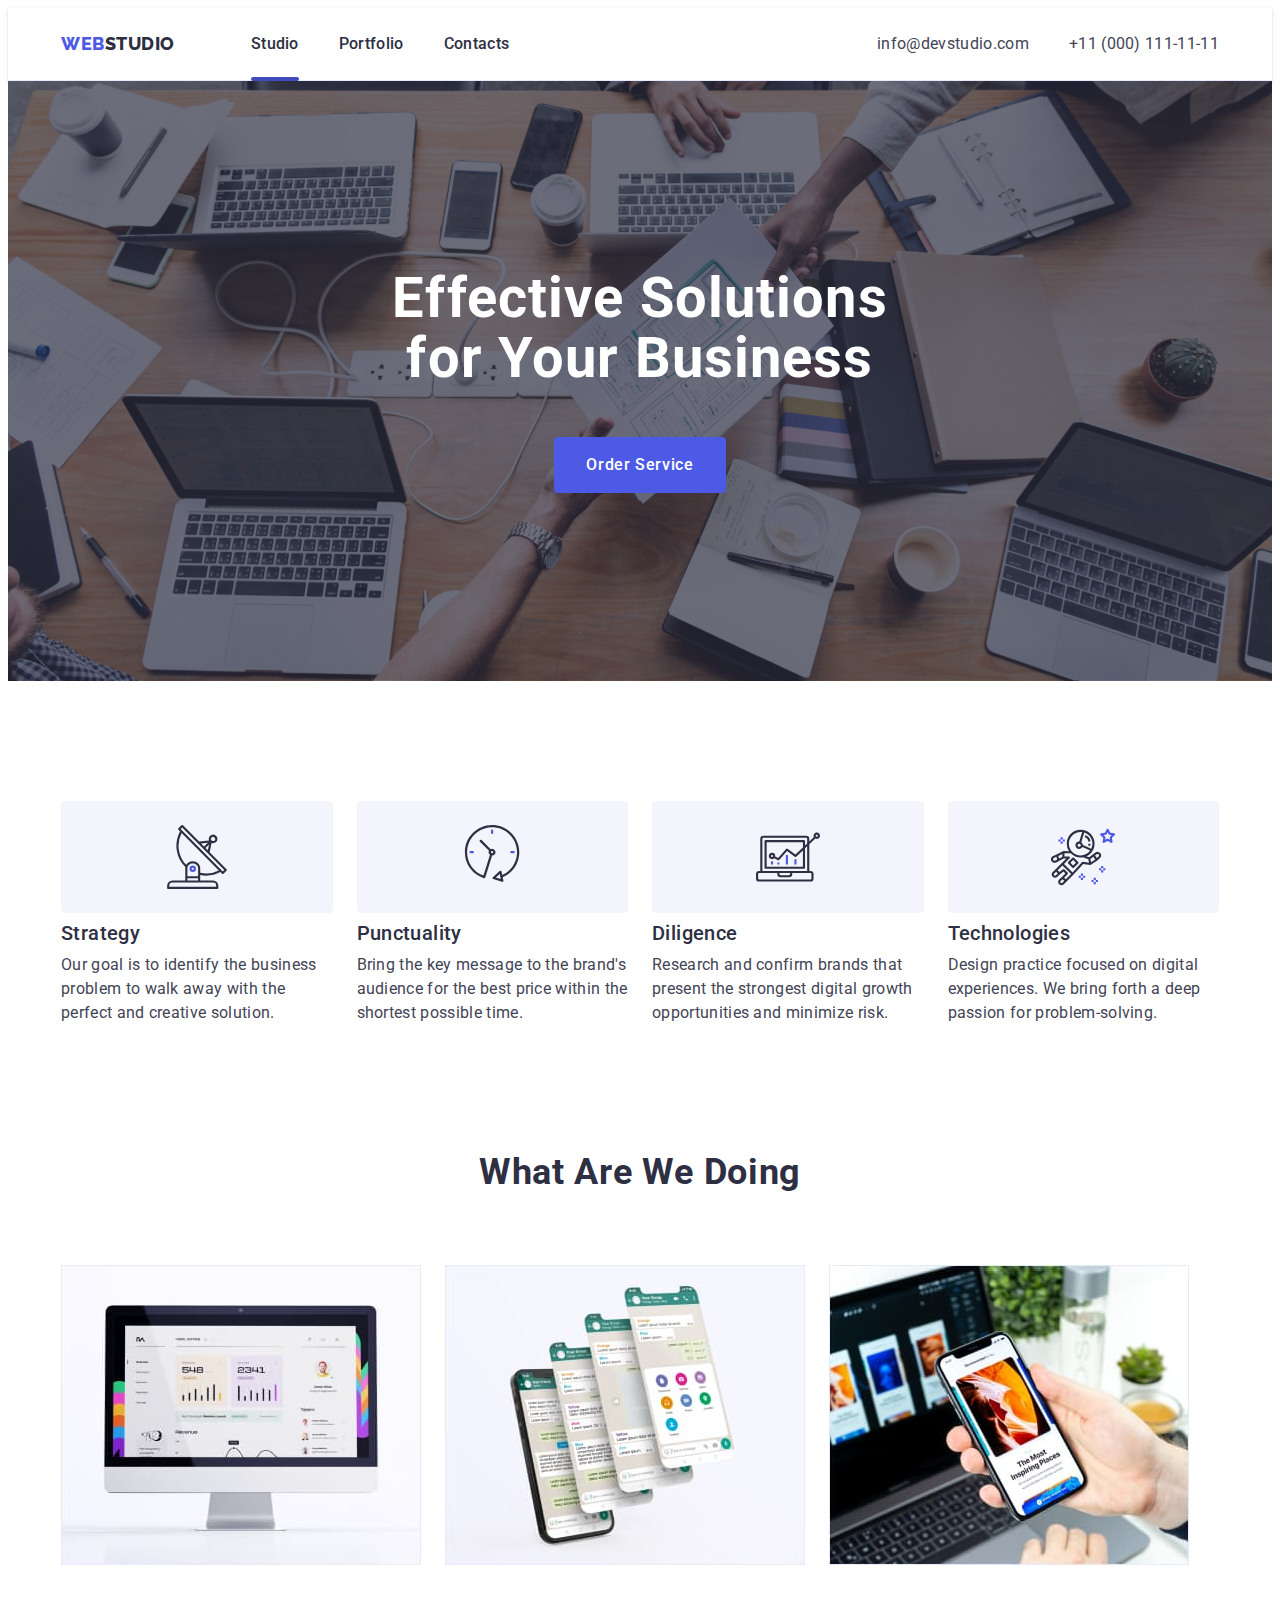
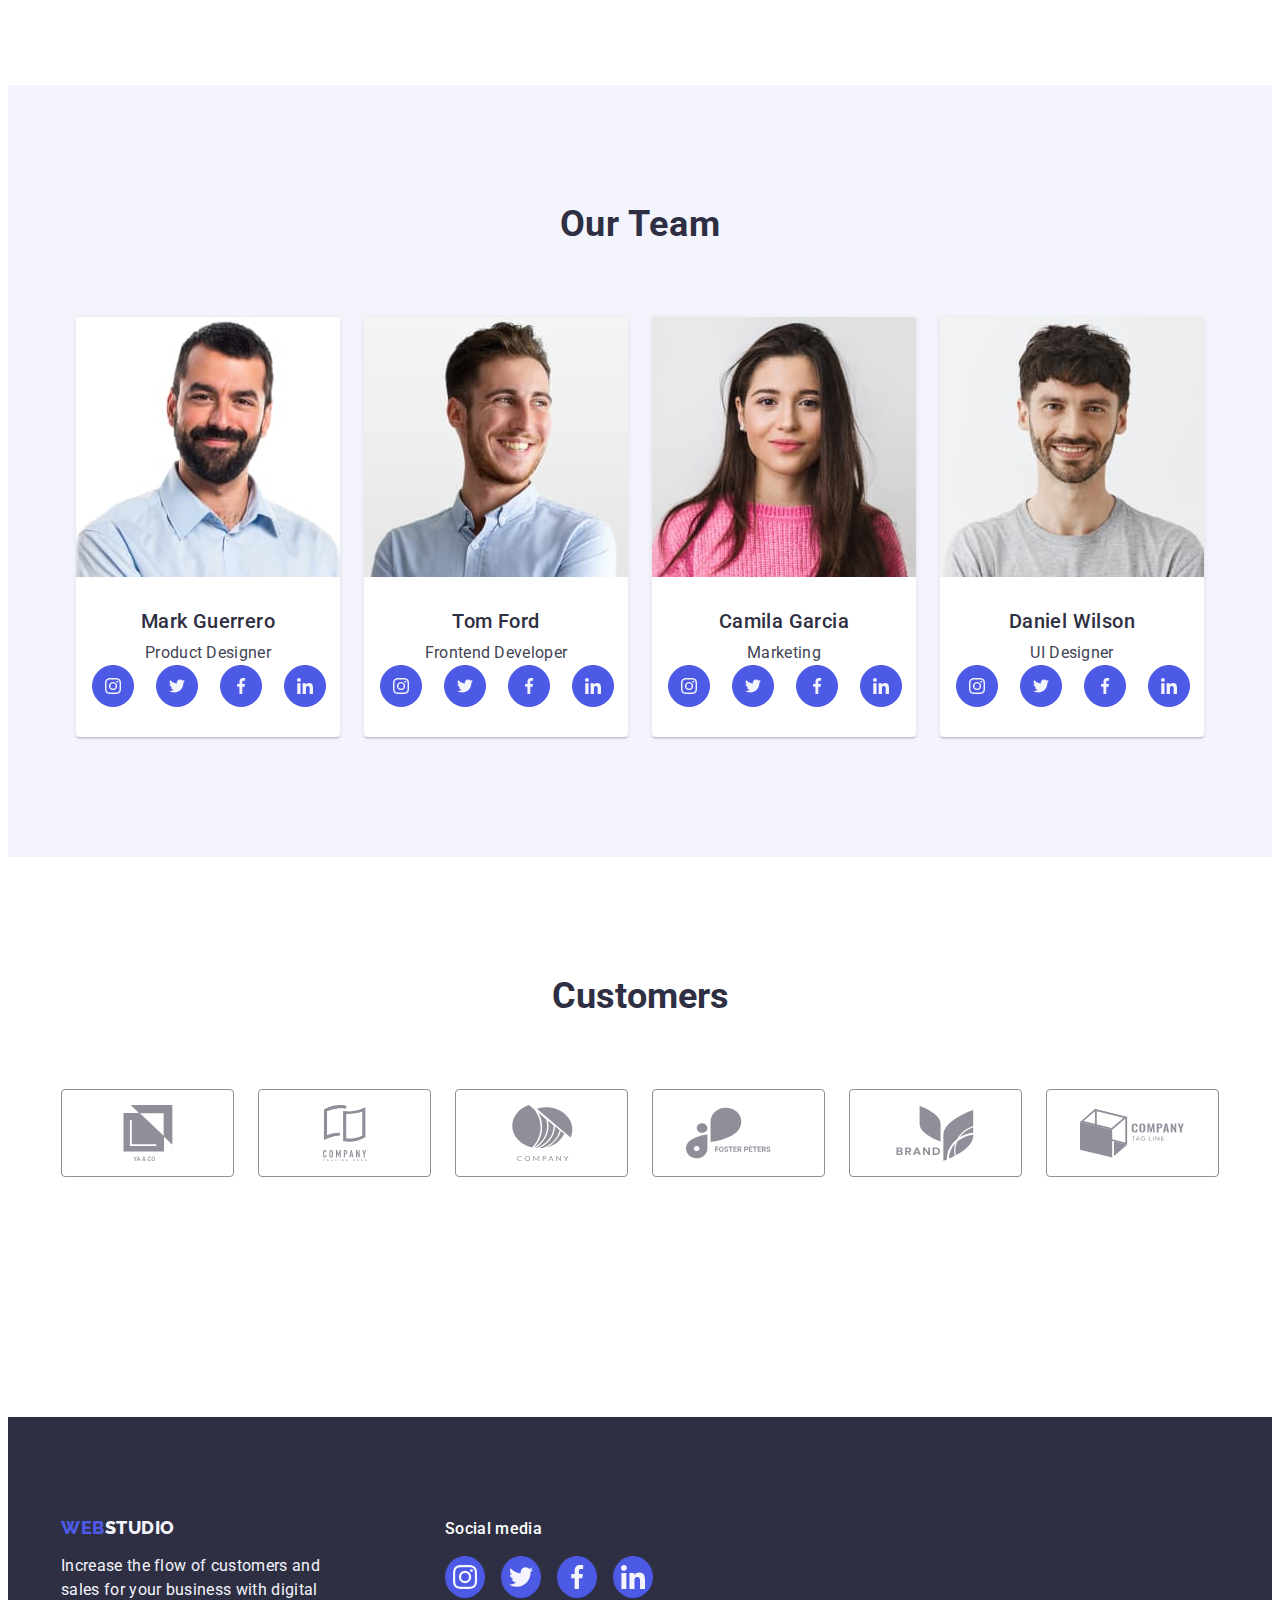
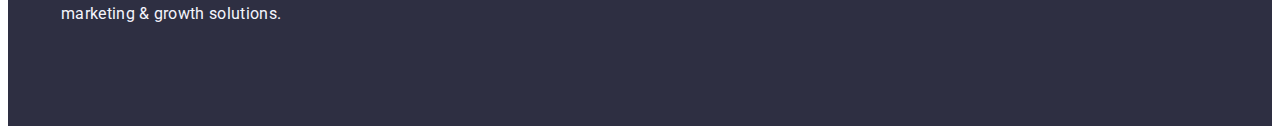
==== commit f50c15b4: "4.2" ====
--- a/index.html
+++ b/index.html
@@ -35,7 +35,7 @@
               >
             </li>
             <li class="header-menu-item link">
-              <a class="header-menu-link current link" href="./portfolio.html"
+              <a class="header-menu-link link" href="./portfolio.html"
                 >Portfolio</a
               >
             </li>
@@ -178,7 +178,7 @@
                 <ul class="soc-list">
                   <li class="soc-item">
                     <a
-                      class="soc-link"
+                      class="soc-link link"
                       href=""
                       aria-label="instagram"
                       target="_blank"
@@ -537,7 +537,7 @@
       <div class="modal">
         <button type="button" class="modal-button" data-modal-close>
           <svg class="modal-icon" width="8" height="8">
-            <use href="./images/symbols.svg#icon-close-black"></use>
+            <use href="./images/icons.svg#icon-close-black"></use>
           </svg>
         </button>
       </div>
--- a/css/styles.css
+++ b/css/styles.css
@@ -158,6 +158,7 @@
 .current::after {
   content: "";
   position: absolute;
+  width: 100%;
   left: 0;
   bottom: -1px;
   height: 4px;
@@ -204,6 +205,8 @@
   background-size: cover;
   text-align: center;
   padding: 188px 0;
+  margin-right: auto;
+  margin-left: auto;
 }
 
 .hero-title {
@@ -411,6 +414,10 @@
   background-color: var(--accent-color);
   border: 1px solid #4d5ae5;
   border-radius: 50%;
+  background-color: 250ms cubic-bezier(0.4, 0, 0.2, 1);
+  transition: background-color 250ms cubic-bezier(0.4, 0, 0.2, 1);
+  transition: border-color 250ms cubic-bezier(0.4, 0, 0.2, 1),
+    color 250ms cubic-bezier(0.4, 0, 0.2, 1);
 }
 .soc-link:hover,
 .soc-link:focus {
@@ -463,6 +470,8 @@
   border: 1px solid #8e8f99;
   box-sizing: border-box;
   border-radius: 4px;
+  transition: border-color 250ms cubic-bezier(0.4, 0, 0.2, 1),
+    color 250ms cubic-bezier;
 }
 
 .customers-link:is(:hover, :focus) {
@@ -618,11 +627,12 @@
 }
 
 .modal-icon {
+  fill: #2e2f42;
   transition: fill 250ms cubic-bezier(0.4, 0, 0.2, 1);
-  fill: #2e2f42;
-}
-
-.modal-icon:is(:hover, :focus) {
+}
+
+.modal-button:hover .modal-icon,
+.modal-button:focus .modal-icon {
   fill: #ffffff;
 }
 
@@ -752,13 +762,17 @@
   gap: 24px;
   justify-content: center;
   margin-bottom: 72px;
-}
-.main-btn-item {
-  display: block;
   transition: color 250ms cubic-bezier(0.4, 0, 0.2, 1),
     background-color 250ms cubic-bezier(0.4, 0, 0.2, 1),
     border-color 250ms cubic-bezier(0.4, 0, 0.2, 1),
     box-shadow 250ms cubic-bezier(0.4, 0, 0.2, 1);
+}
+.main-btn-item {
+  /* display: block; */
+  /* transition: color 250ms cubic-bezier(0.4, 0, 0.2, 1),
+    background-color 250ms cubic-bezier(0.4, 0, 0.2, 1),
+    border-color 250ms cubic-bezier(0.4, 0, 0.2, 1),
+    box-shadow 250ms cubic-bezier(0.4, 0, 0.2, 1); */
 }
 
 .main-btn-link {
@@ -774,14 +788,14 @@
   padding: 12px 24px;
   border-radius: 4px;
   border-top: none;
+  box-shadow: 0px 3px 1px rgba(0, 0, 0, 0.1), 0px 2px 1px rgba(0, 0, 0, 0.08),
+    0px 2px 2px rgba(0, 0, 0, 0.12);
 }
 .main-btn-link:is(:hover, :focus) {
   color: #ffffff;
   background-color: #404bbf;
   border: 1px solid var(--portfolio-bacground-color);
   border: 1px solid transparent;
-  box-shadow: 0px 3px 1px rgba(0, 0, 0, 0.1), 0px 2px 1px rgba(0, 0, 0, 0.08),
-    0px 2px 2px rgba(0, 0, 0, 0.12);
 }
 
 .main-list {
@@ -795,17 +809,19 @@
 .main-item {
   text-decoration: none;
   list-style: none;
+  display: block;
   transition: box-shadow 250ms cubic-bezier(0.4, 0, 0.2, 1);
-  /* display: block;
   transition: color 250ms cubic-bezier(0.4, 0, 0.2, 1),
     background-color 250ms cubic-bezier(0.4, 0, 0.2, 1),
     border-color 250ms cubic-bezier(0.4, 0, 0.2, 1),
-    box-shadow 250ms cubic-bezier(0.4, 0, 0.2, 1); */
+    box-shadow 250ms cubic-bezier(0.4, 0, 0.2, 1);
 }
 
 .main-item-link {
   text-decoration: none;
   width: calc((100% - 48px) / 3);
+  display: block;
+  transition: box-shadow 250ms cubic-bezier(0.4, 0, 0.2, 1);
 }
 
 .main-item-link:is(:hover, :focus) {
@@ -862,6 +878,10 @@
   height: 100%;
   transform: translateY(100%);
   transition: transform 250ms cubic-bezier(0.4, 0, 0.2, 1);
+}
+.cover-tex:is(:hover, :focus) {
+  /* transform: translateY(100%);
+  transition: transform 250ms cubic-bezier(0.4, 0, 0.2, 1); */
 }
 /*-------------------------------FOOTER--------------------------------------*/
 .footer {
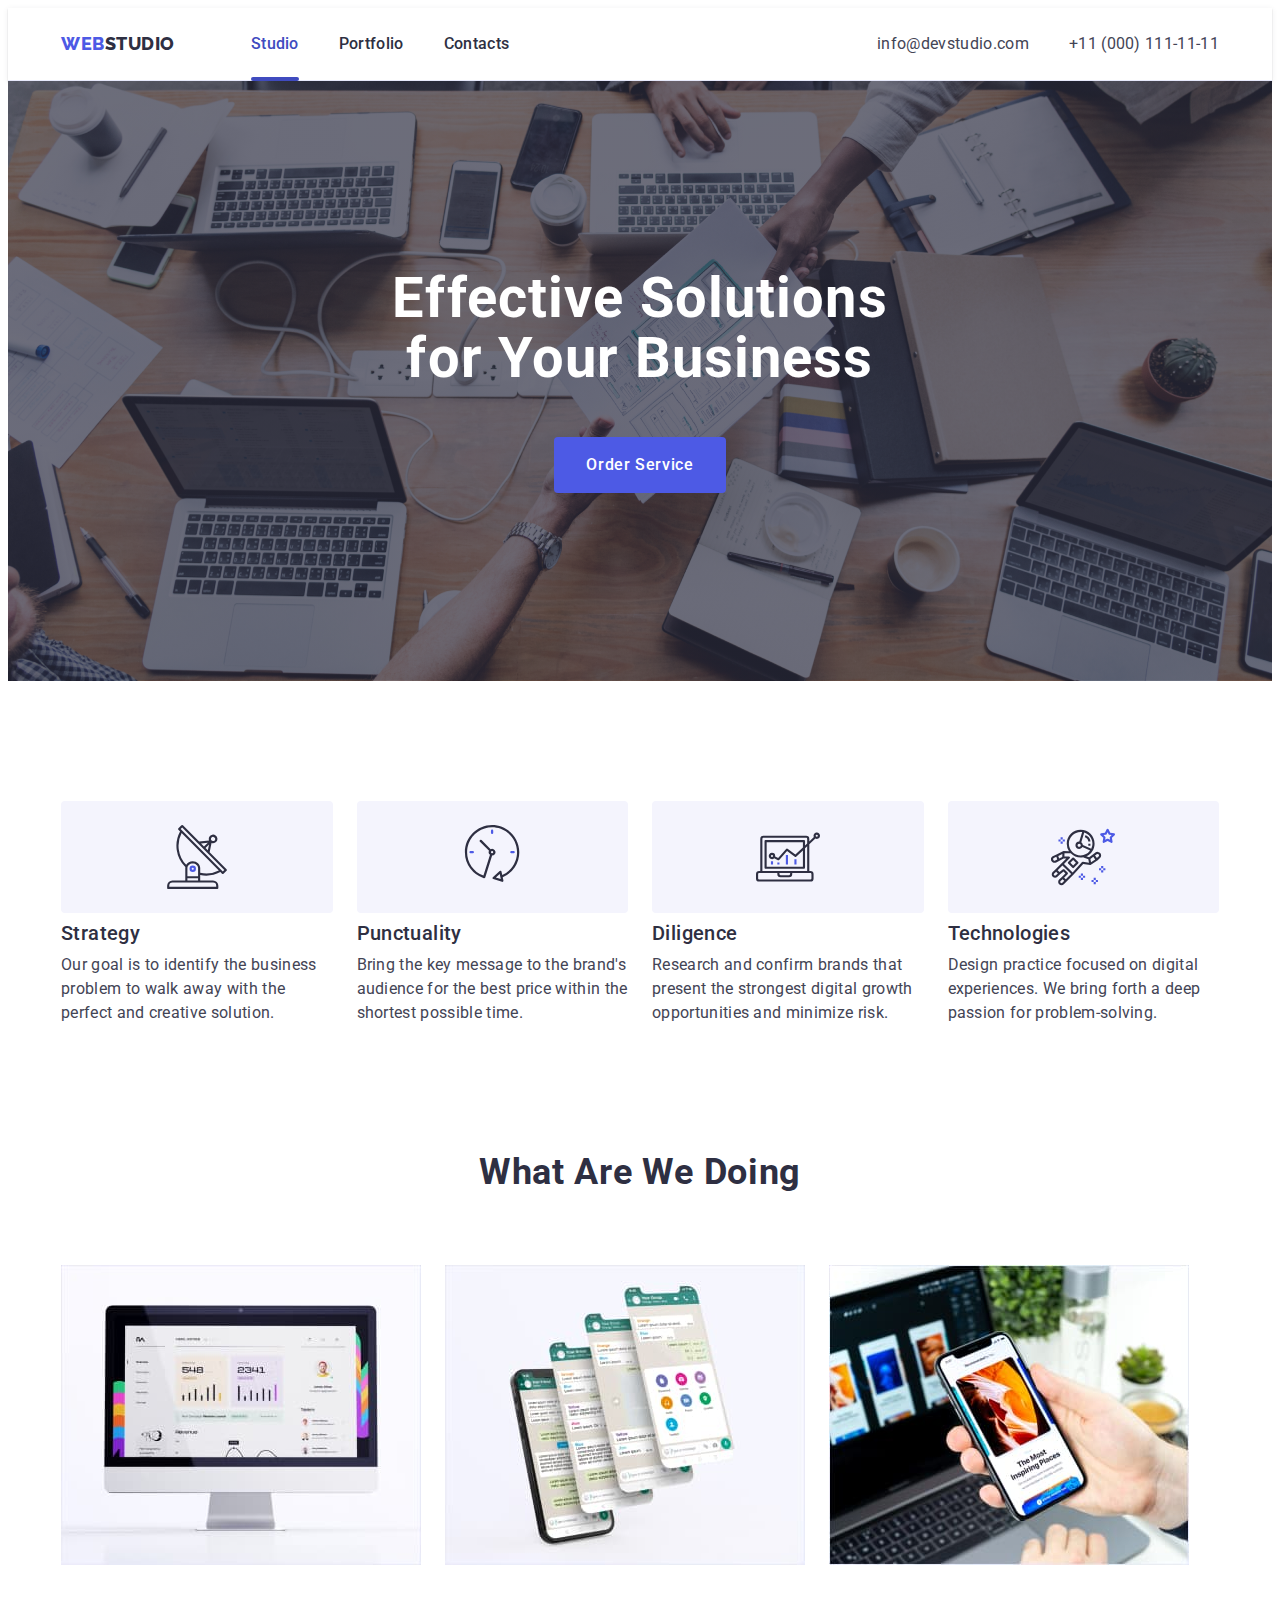
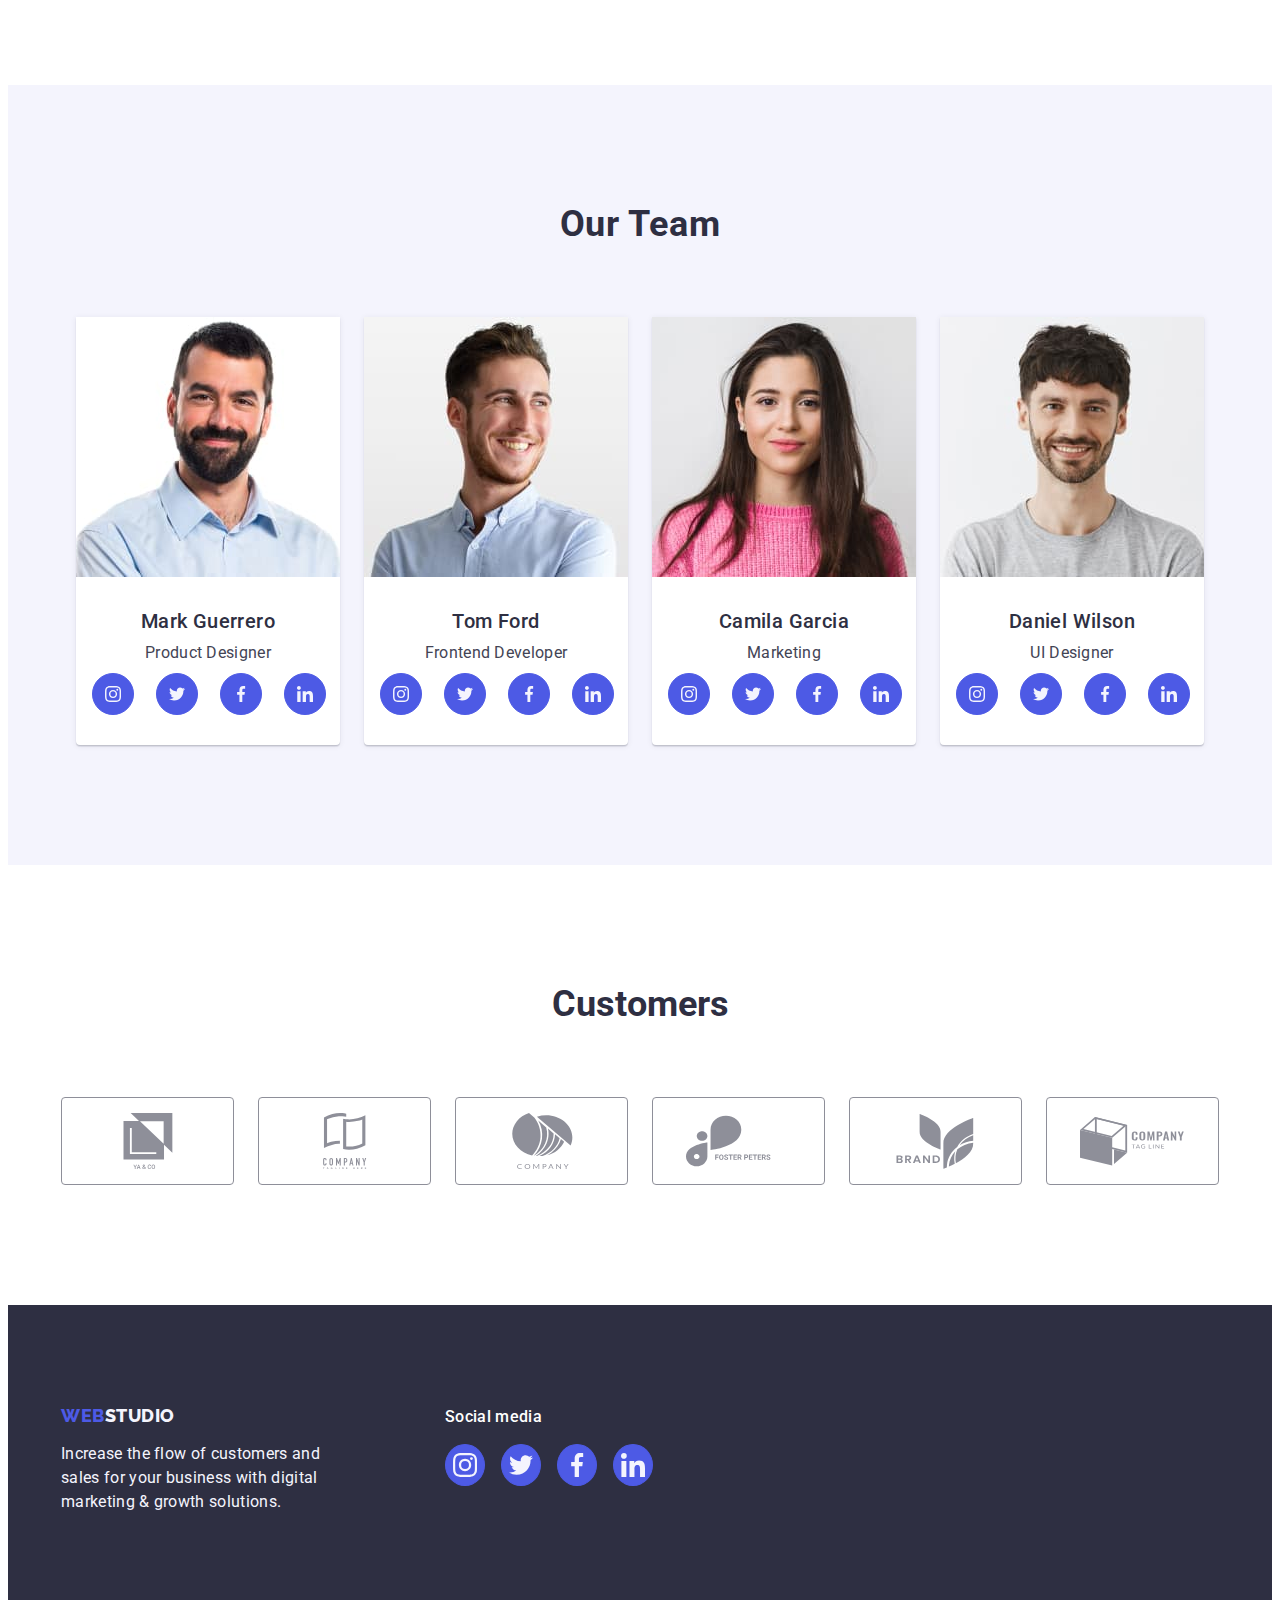
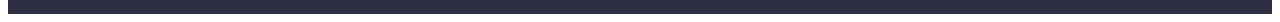
==== commit 9ff282bf: "last code" ====
--- a/index.html
+++ b/index.html
@@ -81,7 +81,7 @@
             <li class="advantages-item">
               <div class="advantages-icon-box">
                 <svg class="advantages-icon" width="64" height="64">
-                  <use href="./images/symbols.svg#icon-antenna"></use>
+                  <use href="./images/icons.svg#icon-antenna"></use>
                 </svg>
               </div>
               <h3 class="advantages-subtitle">Strategy</h3>
@@ -175,7 +175,7 @@
                 <h3 class="team-subtitle">Mark Guerrero</h3>
                 <p class="team-text">Product Designer</p>
 
-                <ul class="soc-list">
+                <ul class="soc-list list">
                   <li class="soc-item">
                     <a
                       class="soc-link link"
--- a/css/styles.css
+++ b/css/styles.css
@@ -131,6 +131,7 @@
   line-height: 1.5;
   color: var(--main-text-color);
   letter-spacing: 0.02em;
+  color: #404bbf;
   display: block;
   transition: var(--transition-hover-focus);
 }
@@ -139,12 +140,10 @@
   font-weight: 500;
   font-size: 16px;
   line-height: 1.5;
-  /* color: var(--main-text-color); */
+  color: var(--main-text-color);
   letter-spacing: 0.02em;
   display: block;
-  /* position: relative; */
   padding: 24px 0;
-  color: #404bbf;
   transition: color 250ms cubic-bezier(0.4, 0, 0.2, 1);
 }
 
@@ -154,6 +153,7 @@
 
 .current {
   position: relative;
+  color: #404bbf;
 }
 .current::after {
   content: "";
@@ -162,6 +162,7 @@
   left: 0;
   bottom: -1px;
   height: 4px;
+  color: #404bbf;
   background-color: #404bbf;
   border-radius: 2px;
 }
@@ -387,6 +388,7 @@
   line-height: 1.5;
   color: var(--second-text-color);
   letter-spacing: 0.02em;
+  margin-bottom: 8px;
 }
 
 .team-soc {
@@ -414,10 +416,7 @@
   background-color: var(--accent-color);
   border: 1px solid #4d5ae5;
   border-radius: 50%;
-  background-color: 250ms cubic-bezier(0.4, 0, 0.2, 1);
   transition: background-color 250ms cubic-bezier(0.4, 0, 0.2, 1);
-  transition: border-color 250ms cubic-bezier(0.4, 0, 0.2, 1),
-    color 250ms cubic-bezier(0.4, 0, 0.2, 1);
 }
 .soc-link:hover,
 .soc-link:focus {
@@ -453,7 +452,6 @@
   gap: 24px;
   align-items: center;
   justify-content: center;
-  margin-bottom: 120px;
 }
 .customers-item {
   width: calc((100% - 120px) / 6);
@@ -471,7 +469,7 @@
   box-sizing: border-box;
   border-radius: 4px;
   transition: border-color 250ms cubic-bezier(0.4, 0, 0.2, 1),
-    color 250ms cubic-bezier;
+    color 250ms cubic-bezier(0.4, 0, 0.2, 1);
 }
 
 .customers-link:is(:hover, :focus) {
@@ -713,6 +711,11 @@
   padding: 24px 0;
 }
 
+.current {
+  position: relative;
+  color: #404bbf;
+}
+
 .header-menu-link:is(:hover, :focus) {
   color: #404bbf;
 }
@@ -768,11 +771,7 @@
     box-shadow 250ms cubic-bezier(0.4, 0, 0.2, 1);
 }
 .main-btn-item {
-  /* display: block; */
-  /* transition: color 250ms cubic-bezier(0.4, 0, 0.2, 1),
-    background-color 250ms cubic-bezier(0.4, 0, 0.2, 1),
-    border-color 250ms cubic-bezier(0.4, 0, 0.2, 1),
-    box-shadow 250ms cubic-bezier(0.4, 0, 0.2, 1); */
+  
 }
 
 .main-btn-link {
@@ -788,8 +787,10 @@
   padding: 12px 24px;
   border-radius: 4px;
   border-top: none;
-  box-shadow: 0px 3px 1px rgba(0, 0, 0, 0.1), 0px 2px 1px rgba(0, 0, 0, 0.08),
-    0px 2px 2px rgba(0, 0, 0, 0.12);
+  transition: color 250ms cubic-bezier(0.4, 0, 0.2, 1),
+    background-color 250ms cubic-bezier(0.4, 0, 0.2, 1),
+    border-color 250ms cubic-bezier(0.4, 0, 0.2, 1),
+    box-shadow 250ms cubic-bezier(0.4, 0, 0.2, 1);
 }
 .main-btn-link:is(:hover, :focus) {
   color: #ffffff;
@@ -807,26 +808,27 @@
 }
 
 .main-item {
+  width: calc((100% - 48px) / 3);
   text-decoration: none;
   list-style: none;
   display: block;
   transition: box-shadow 250ms cubic-bezier(0.4, 0, 0.2, 1);
-  transition: color 250ms cubic-bezier(0.4, 0, 0.2, 1),
-    background-color 250ms cubic-bezier(0.4, 0, 0.2, 1),
-    border-color 250ms cubic-bezier(0.4, 0, 0.2, 1),
-    box-shadow 250ms cubic-bezier(0.4, 0, 0.2, 1);
 }
 
 .main-item-link {
   text-decoration: none;
-  width: calc((100% - 48px) / 3);
   display: block;
   transition: box-shadow 250ms cubic-bezier(0.4, 0, 0.2, 1);
 }
-
-.main-item-link:is(:hover, :focus) {
+.main-item-link:hover,
+.main-item-link:focus {
   box-shadow: 0px 1px 6px rgba(46, 47, 66, 0.08),
     0px 1px 1px rgba(46, 47, 66, 0.16), 0px 2px 1px rgba(46, 47, 66, 0.08);
+}
+
+.main-item-link:hover .cover-text,
+.main-item-link:focus .cover-text {
+  transform: translateY(0);
 }
 
 .wrap-text {
@@ -879,10 +881,7 @@
   transform: translateY(100%);
   transition: transform 250ms cubic-bezier(0.4, 0, 0.2, 1);
 }
-.cover-tex:is(:hover, :focus) {
-  /* transform: translateY(100%);
-  transition: transform 250ms cubic-bezier(0.4, 0, 0.2, 1); */
-}
+
 /*-------------------------------FOOTER--------------------------------------*/
 .footer {
   background-color: var(--bacground-color);
